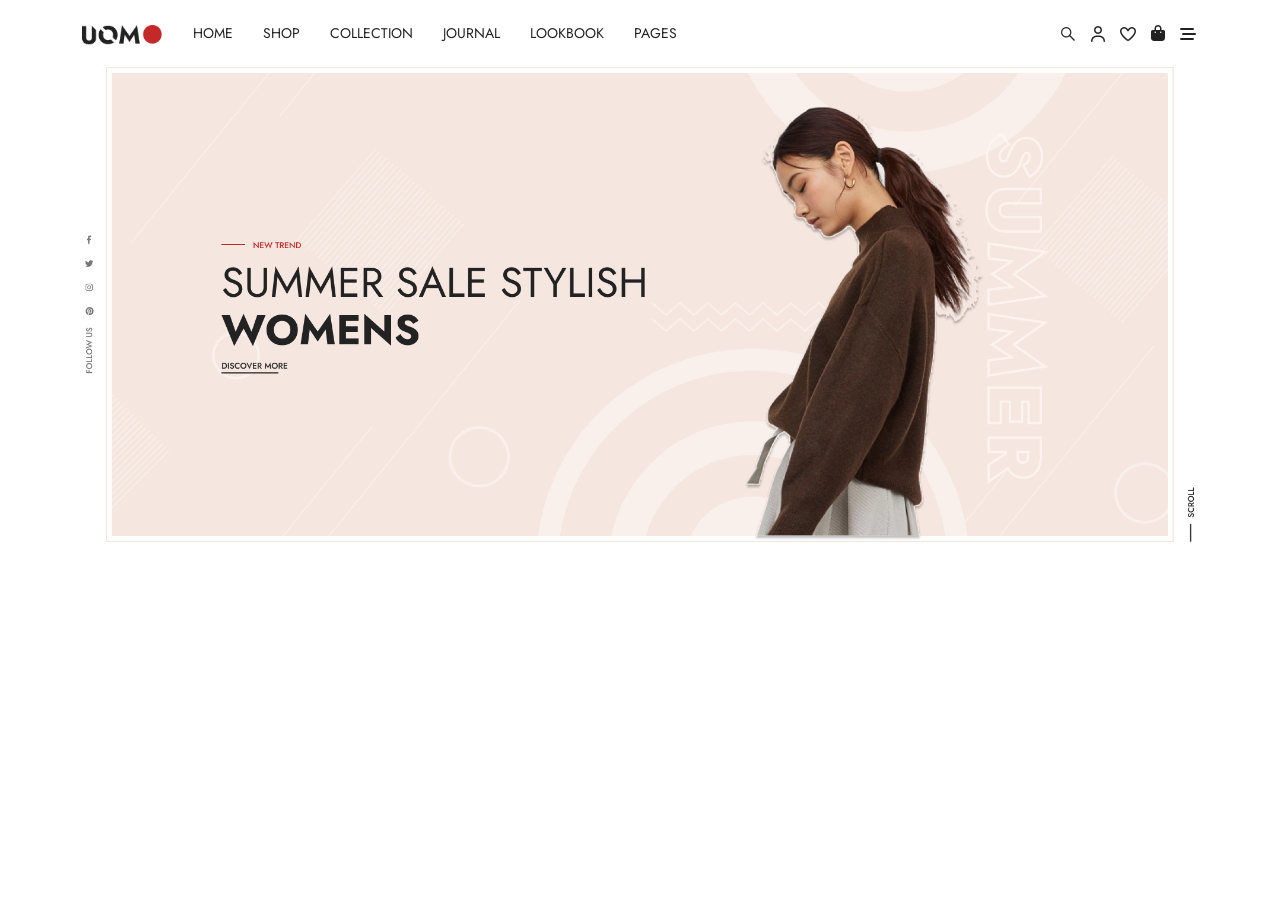
==== index.html @ 04505332 "first commit" ====
<!DOCTYPE html>
<html lang="en">

<head>
    <meta charset="UTF-8">
    <meta name="viewport" content="width=device-width, initial-scale=1.0">
    <title>Bootstarp</title>
    <!-- Google Font Start -->
    <link rel="preconnect" href="https://fonts.googleapis.com">
    <link rel="preconnect" href="https://fonts.gstatic.com" crossorigin>
    <link
        href="https://fonts.googleapis.com/css2?family=Barlow:ital,wght@0,100;0,200;0,300;0,400;0,500;0,600;0,700;0,800;0,900;1,100;1,200;1,300;1,400;1,500;1,600;1,700;1,800;1,900&family=Inter:ital,opsz,wght@0,14..32,100..900;1,14..32,100..900&family=Jost:ital,wght@0,100..900;1,100..900&family=Open+Sans:ital,wght@0,300..800;1,300..800&family=Oswald:wght@200..700&family=Roboto:ital,wght@0,100..900;1,100..900&display=swap"
        rel="stylesheet">
    <!-- Google Font End -->
    <!-- All css file start -->
    <link rel="stylesheet" href="css/bootstrap.min.css">
    <link rel="stylesheet" href="css/all.min.css">
    <link rel="stylesheet" href="./css/style.css">
    <!-- All css file end -->
</head>

<body>
    <!-- Header Section Start -->
    <nav class="navbar navbar-expand-lg">
        <div class="container">
            <a class="navbar-brand" href="#">
                <img src="images/logo.png" alt="images/logo.png">
            </a>
            <button class="navbar-toggler" type="button" data-bs-toggle="collapse"
                data-bs-target="#navbarSupportedContent" aria-controls="navbarSupportedContent" aria-expanded="false"
                aria-label="Toggle navigation">
                <span class="navbar-toggler-icon"></span>
            </button>
            <div class="collapse navbar-collapse" id="navbarSupportedContent">
                <ul class="navbar-nav me-auto mb-2 mb-lg-0">
                    <li class="nav-item">
                        <a class="nav-link" aria-current="page" href="#">HOME</a>
                    </li>
                    <li class="nav-item">
                        <a class="nav-link" href="#">SHOP</a>
                    </li>
                    <li class="nav-item">
                        <a class="nav-link" href="#">COLLECTION</a>
                    </li>
                    <li class="nav-item">
                        <a class="nav-link" href="#">JOURNAL</a>
                    </li>
                    <li class="nav-item">
                        <a class="nav-link" href="#">LOOKBOOK</a>
                    </li>
                    <li class="nav-item">
                        <a class="nav-link" href="#">PAGES</a>
                    </li>
                </ul>
            </div>
            <div class="menuIcon">
                <i class="fa-brands fa-sistrix"></i>
                <i class="fa-regular fa-user"></i>
                <i class="fa-regular fa-heart"></i>
                <i class="fa-solid fa-bag-shopping"></i>
                <i class="fa-solid fa-bars-staggered"></i>
            </div>
        </div>
    </nav>
    <!-- Header Section End -->


    <!-- Offer section Start -->
    <section id="bannerPart">
        <div class="container">
            <div class="row">
                <div class="col-lg-12">
                    <a href="#"><img src="images/SLIDER.png" alt="promotion-banner" class="img-fluid w-"></a>
                </div>
            </div>
        </div>
    </section>
    <!-- Offer section End -->





    <!-- All js file start -->
    <script src="css/bootstrap.min.css"></script>
    <script src="js/jquery-1.12.4.min.js"></script>
    <script src="js/script.js"></script>
    <!-- All js file end -->
</body>

</html>
---- css/style.css ----
/* All common css start */
* {
    margin: 0;
    padding: 0;
    outline: 0;
    box-sizing: border-box;
    font-family: "Jost", sans-serif;
}

ul,
ol {
    list-style-type: none;
}

a,
a:hover {
    display: inline-block;
    
}

h1,
h2,
h3,
h4,
h5,
h6,
p {
    margin: 0;
    padding: 0;
    line-height: 0.8;
}
/* All common css end */

/* Header Section Start */



.navbar img{
    width: 80px;
}

.navbar {
    background: #fff;
}

.nav-link{
    font-size: 14px;
    font-weight: 500px;
    text-transform: uppercase;
    color: #222222;
    position: relative;
    padding: 0 !important;
    margin: 15px;
}

.menuIcon, i{
    color: #222222;
}


.menuIcon{
    display: flex;
    column-gap: 10px;
    align-items: center;
}

.nav-link::after{
    position: absolute;
    content: "";
    width: 0;
    height: 2px;
    background-color: black;
    left: 0;
    bottom: 0;
    visibility: none;
    opacity: 0;
    transition: 0.4s;
    
}

.nav-link:hover.nav-link::after{
    visibility: visible;
    opacity: 1;
    width: 26px;
}
/* Header Section End */

/* Offer Part Start */

/* Offer Part End */
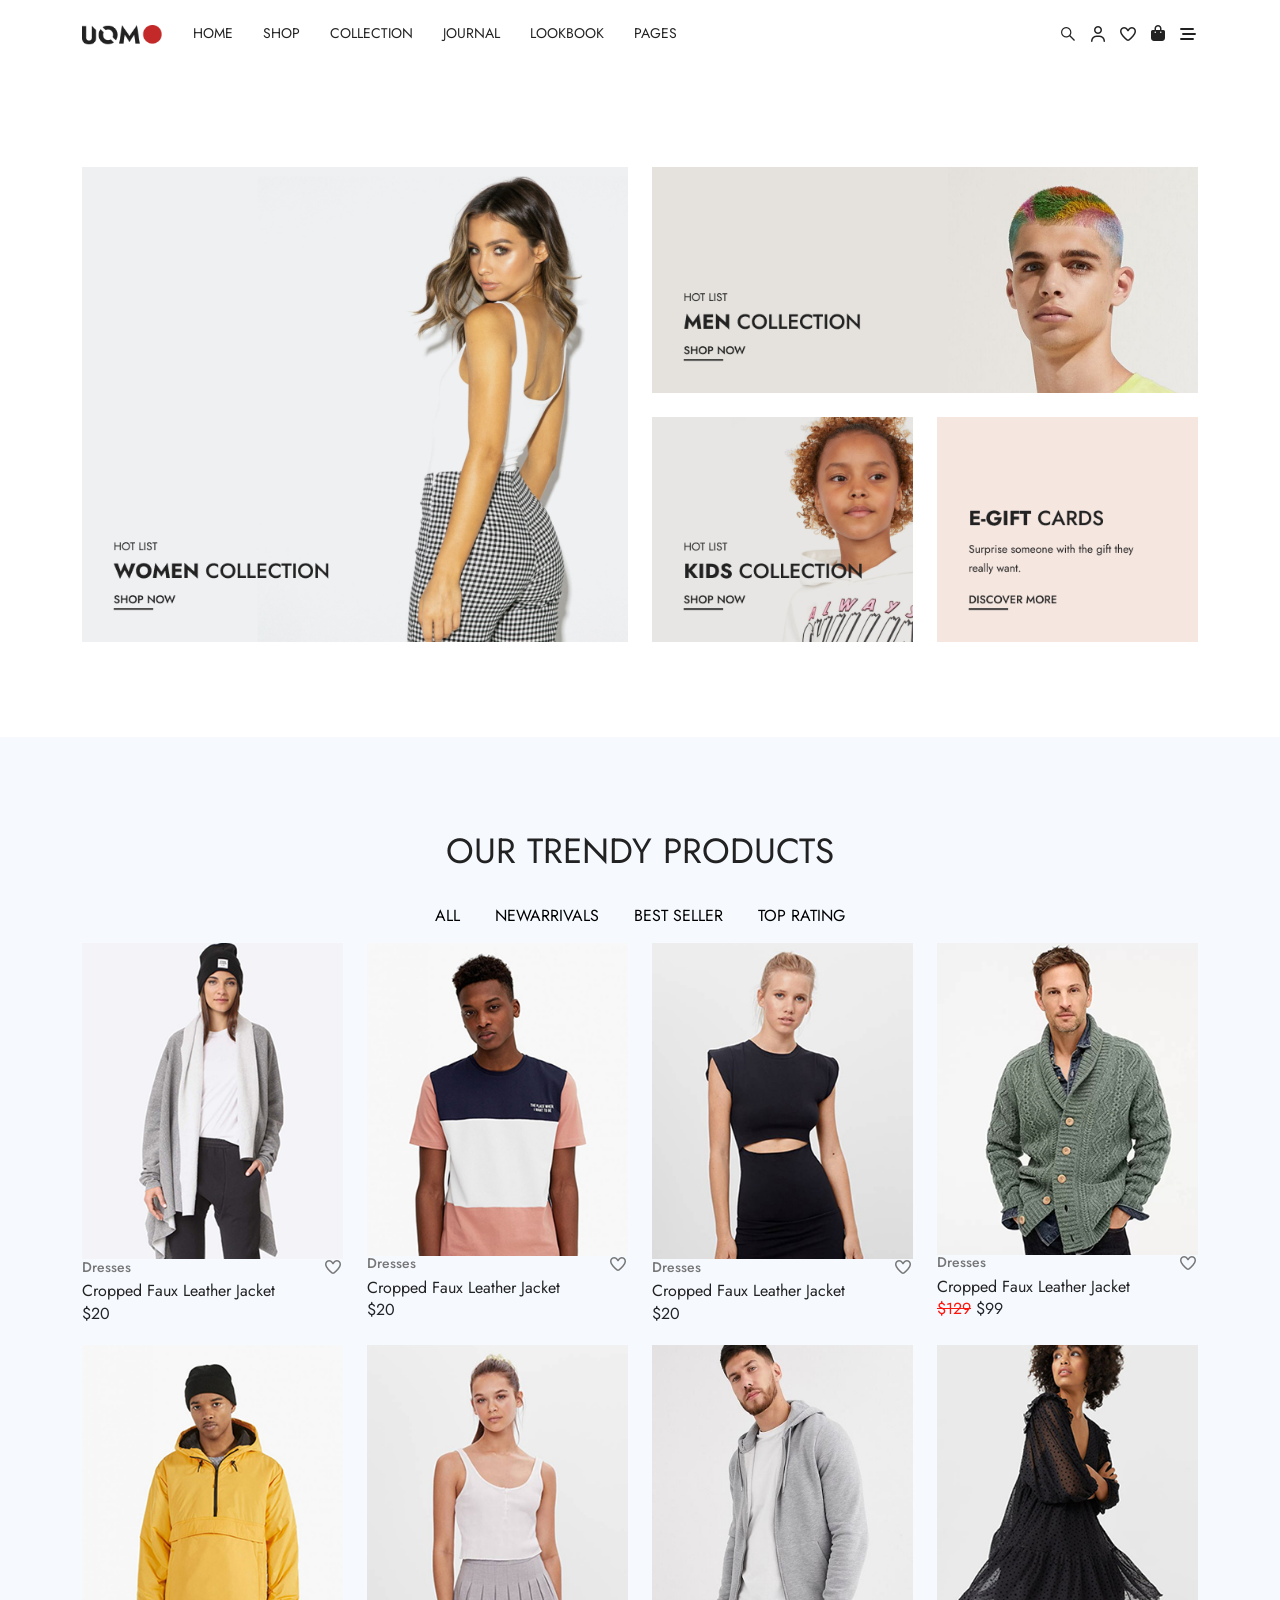
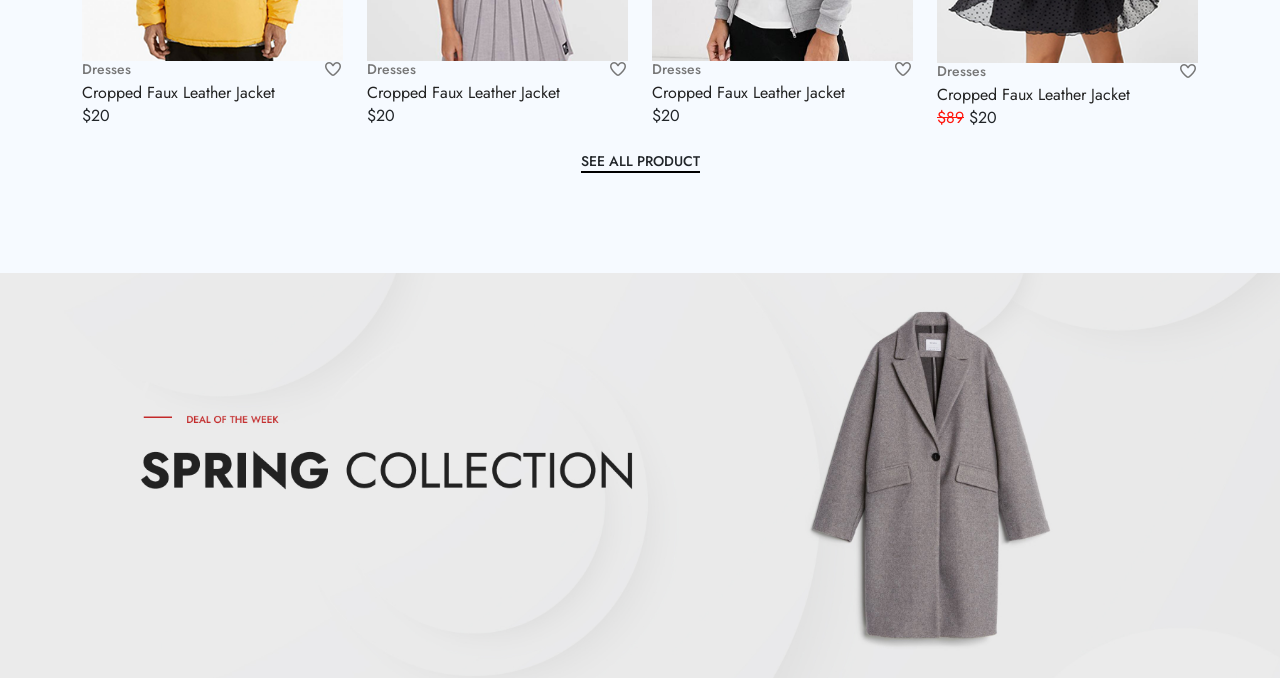
==== commit c414efdb: "new section" ====
--- a/index.html
+++ b/index.html
@@ -64,18 +64,169 @@
     </nav>
     <!-- Header Section End -->
 
-
-    <!-- Offer section Start -->
-    <section id="bannerPart">
+    <!-- Add Section Start -->
+    <section id="addSection">
         <div class="container">
             <div class="row">
-                <div class="col-lg-12">
-                    <a href="#"><img src="images/SLIDER.png" alt="promotion-banner" class="img-fluid w-"></a>
+                <div class="col-lg-6">
+                    <a href="#">
+                        <picture>
+                            <img src="images/modelOne.png" alt="modelOne.png" class="w-100 img-fluid">
+                        </picture>
+                    </a>
+                </div>
+                <div class="col-lg-6">
+                    <a href="#">
+                        <picture>
+                            <img src="images/modelTwo.png" alt="modelTwo.png" class="w-100 img-fluid">
+                        </picture>
+                    </a>
+                    <div class="row mt-4">
+                        <div class="col-lg-6">
+                            <a href="#">
+                                <picture>
+                                    <img src="images/modelThree.png" alt="modelThree.png" class="w-100 img-fluid">
+                                </picture>
+                            </a>
+                        </div>
+                        <div class="col-lg-6">
+                             <a href="#">
+                        <picture>
+                            <img src="images/modelFour.png" alt="modelTwo.png" class="w-100 img-fluid">
+                        </picture>
+                    </a>
+                        </div>
+                    </div>
                 </div>
             </div>
         </div>
+
     </section>
-    <!-- Offer section End -->
+    <!-- Add Section End -->
+     <!-- Product section start -->
+      <section id="ProductSection">
+        <div class="container">
+            <div class="row">
+                <div class="col-lg-5 m-auto text-center">
+                    <div class="textTittle">
+                        <h3>OUR TRENDY <span>PRODUCTS</span></h3>
+                    </div>
+                    <div class="textBtn mt-4">
+                        <button>ALL</button>
+                        <button>NEWARRIVALS</button>
+                        <button>BEST SELLER</button>
+                        <button>TOP RATING</button>                                                        
+                    </div>
+                </div>
+            </div>
+            <div class="row">
+                <div class="col-lg-3">
+                    <img src="images/Product/image1.png" alt="image1.png" class="w-100 img-fluid">
+                    <div class="productText">
+                   <div class="catagory">
+                    <h4>Dresses</h4>
+                    <i class="fa-regular fa-heart"></i>
+                   </div> 
+                   <h3>Cropped Faux Leather Jacket</h3>
+                   <h5>$20</h5>
+                </div>
+                </div>
+                <div class="col-lg-3">
+                    <img src="images/Product/image 2.png" alt="image2.png" class="w-100 img-fluid">
+                    <div class="productText">
+                   <div class="catagory">
+                    <h4>Dresses</h4>
+                    <i class="fa-regular fa-heart"></i>
+                   </div> 
+                   <h3>Cropped Faux Leather Jacket</h3>
+                   <h5>$20</h5>
+                </div>
+                </div>
+                <div class="col-lg-3">
+                    <img src="images/Product/image 3.png" alt="image 3.png" class="w-100 img-fluid">
+                    <div class="productText">
+                   <div class="catagory">
+                    <h4>Dresses</h4>
+                    <i class="fa-regular fa-heart"></i>
+                   </div> 
+                   <h3>Cropped Faux Leather Jacket</h3>
+                   <h5>$20</h5>
+                </div>
+                </div>
+                <div class="col-lg-3">
+                    <img src="images/Product/image 4.png" alt="image4.png" class="w-100 img-fluid">
+                    <div class="productText">
+                   <div class="catagory">
+                    <h4>Dresses</h4>
+                    <i class="fa-regular fa-heart"></i>
+                   </div> 
+                   <h3>Cropped Faux Leather Jacket</h3>
+                   <h5><del>$129</del> $99 </h5>
+                </div>
+                </div>
+                <div class="col-lg-3 mt-4">
+                    <img src="images/Product/images5.png" alt="images5.png" class="w-100 img-fluid">
+                    <div class="productText">
+                   <div class="catagory">
+                    <h4>Dresses</h4>
+                    <i class="fa-regular fa-heart"></i>
+                   </div> 
+                   <h3>Cropped Faux Leather Jacket</h3>
+                   <h5>$20</h5>
+                </div>
+                </div>
+                <div class="col-lg-3 mt-4">
+                    <img src="images/Product/image 6.png" alt="image 6.png" class="w-100 img-fluid">
+                    <div class="productText">
+                   <div class="catagory">
+                    <h4>Dresses</h4>
+                    <i class="fa-regular fa-heart"></i>
+                   </div> 
+                   <h3>Cropped Faux Leather Jacket</h3>
+                   <h5>$20</h5>
+                </div>
+                </div>
+                <div class="col-lg-3 mt-4">
+                    <img src="images/Product/images7.png" alt="images7.png" class="w-100 img-fluid">
+                    <div class="productText">
+                   <div class="catagory">
+                    <h4>Dresses</h4>
+                    <i class="fa-regular fa-heart"></i>
+                   </div> 
+                   <h3>Cropped Faux Leather Jacket</h3>
+                   <h5>$20</h5>
+                </div>
+                </div>
+                <div class="col-lg-3 mt-4">
+                    <img src="images/Product/image8.png" alt="image8.png" class="w-100 img-fluid">
+                    <div class="productText">
+                   <div class="catagory">
+                    <h4>Dresses</h4>
+                    <i class="fa-regular fa-heart"></i>
+                   </div> 
+                   <h3>Cropped Faux Leather Jacket</h3>
+                   <h5><del>$89</del> $20</h5>
+                </div>
+                </div>
+                
+            </div>
+            <div class="row mt-4">
+                <div class="col-lg-3 m-auto">
+                   <div class="seeAllP text-center">
+                    <a href="#">SEE ALL PRODUCT</a>
+                   </div> 
+                </div>
+            </div>
+        </div>
+      </section>
+     <!-- Product section end -->
+      <!-- Counterdown Section Start -->
+        <section id="counterDown">
+            
+        </section>
+      <!-- Counterdown Section End -->
+
+
 
 
 
--- a/css/style.css
+++ b/css/style.css
@@ -12,7 +12,9 @@
     list-style-type: none;
 }
 
-a,
+a{
+    text-decoration: none;
+}
 a:hover {
     display: inline-block;
     
@@ -87,4 +89,85 @@
 
 /* Offer Part Start */
 
-/* Offer Part End */+/* Offer Part End */
+
+/* Add Section Start */
+#addSection{
+    padding-top:100px;
+    padding-bottom: 95px;
+    background: #fff;
+
+}
+/* Add Section End */
+/* Product Section Satart */
+#ProductSection{
+    background-color: #f6faff;
+    padding: 100px 0;
+
+}
+.textTittle h3{
+    font-size: 35px;
+    font-weight: 400;
+    color: #222222;
+}
+.textBtn button{
+    border: none;
+    background: transparent;
+    margin: 15px;
+    transition: .4s;
+
+}
+.textBtn button:hover{
+    border-bottom: 2px solid;
+    font-weight: 700;
+}
+.catagory{
+    display: flex;
+    justify-content: space-between;
+    align-items: center;
+    font-weight: 400;
+    color: #767676;
+}
+.catagory h4{
+    font-size: 14px;
+    
+}
+.catagory i{
+    color: #767676;
+}
+.productText h3 {
+    font-size: 16px;
+    font-weight: 400;
+    color: #222222;
+    padding: 10px 0;
+}
+.productText h5{
+    font-size: 16px;
+    font-weight: 400;
+    color: #212529;
+}
+.seeAllP a{
+    font-size: 14px;
+    font-weight: 500;
+    color: #212529;
+    border-bottom: 2px solid black;
+    text-transform: uppercase;
+}
+
+.productText del{
+    font-size: 16px;
+    font-weight: 400;
+    color: #ff150c;
+}
+
+/* Product Section End */
+/*  Section counterDown Start*/
+#counterDown{
+    padding-top: 360px;
+    padding-bottom: 45px;
+    background: url(../images/counterDown\ img.jpg);
+    background-repeat: no-repeat;
+    background-size: cover;
+    background-position: center;
+}
+/* Product Section End */
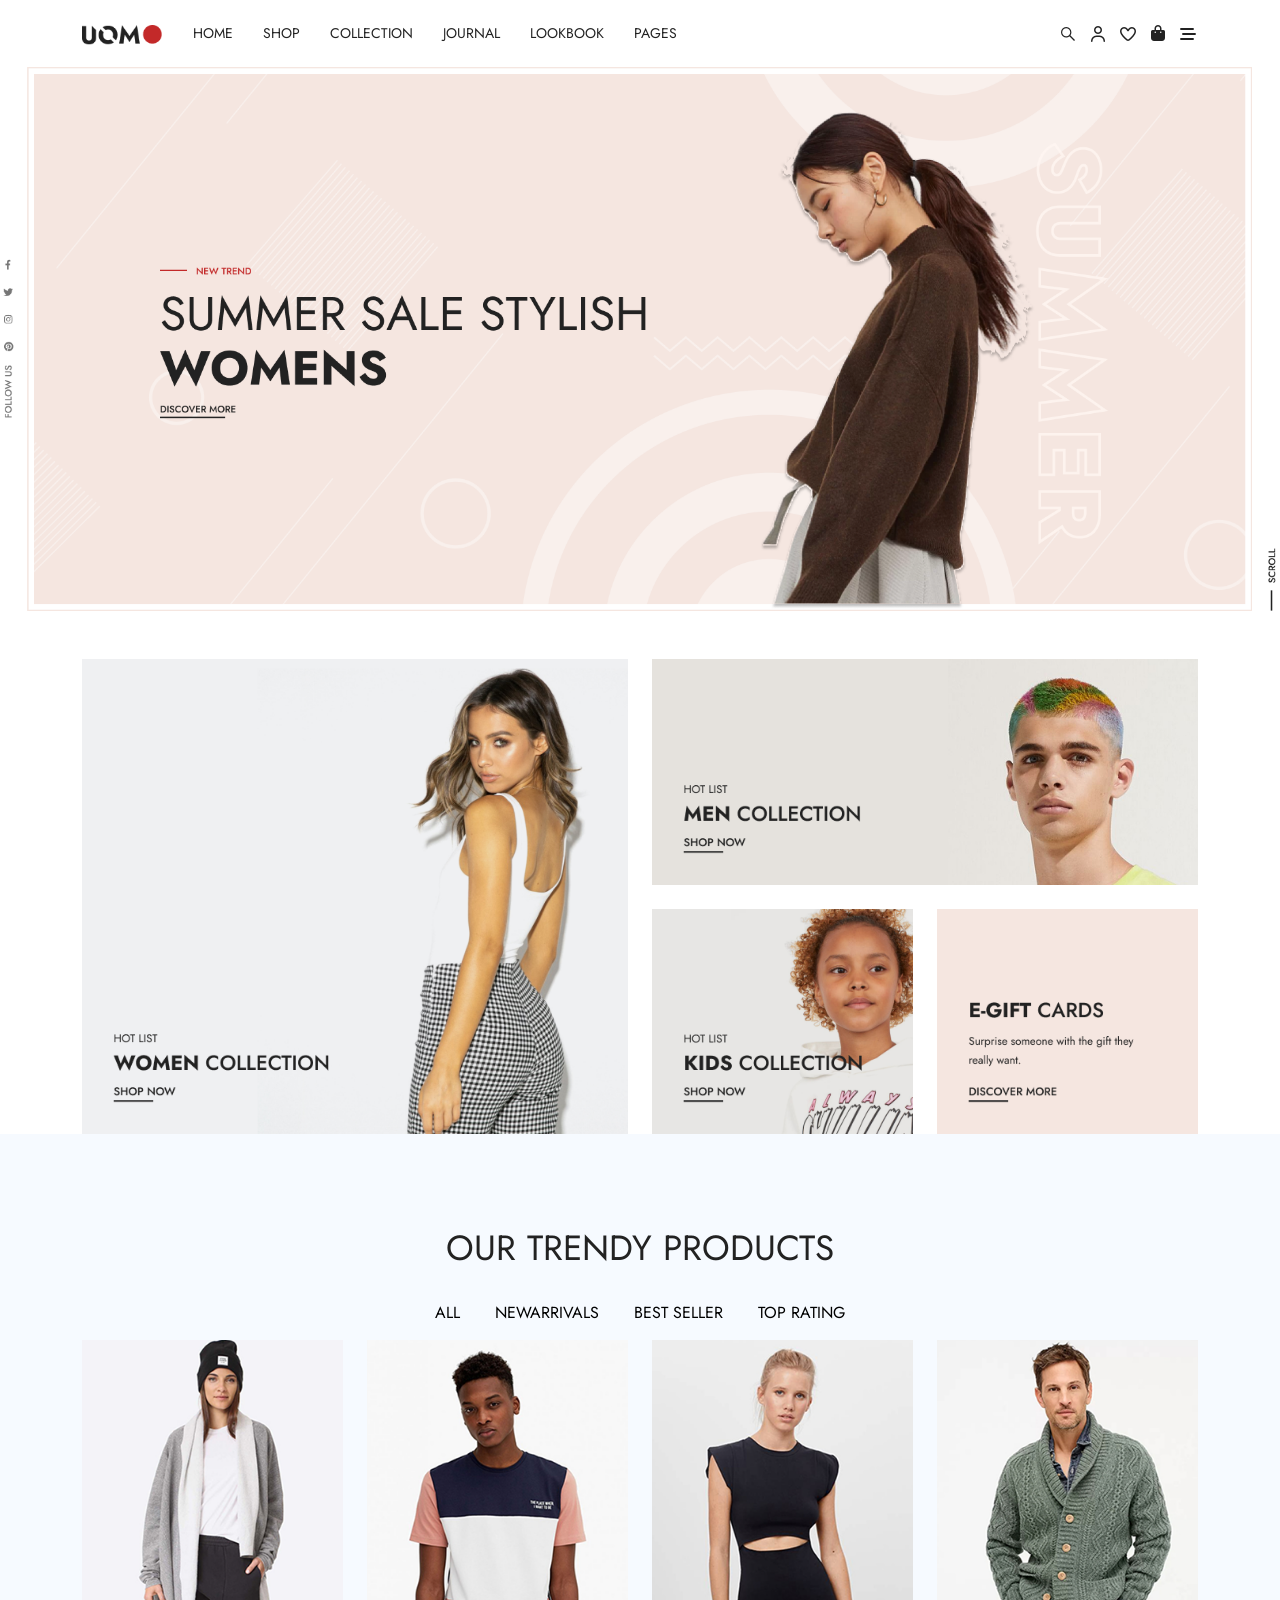
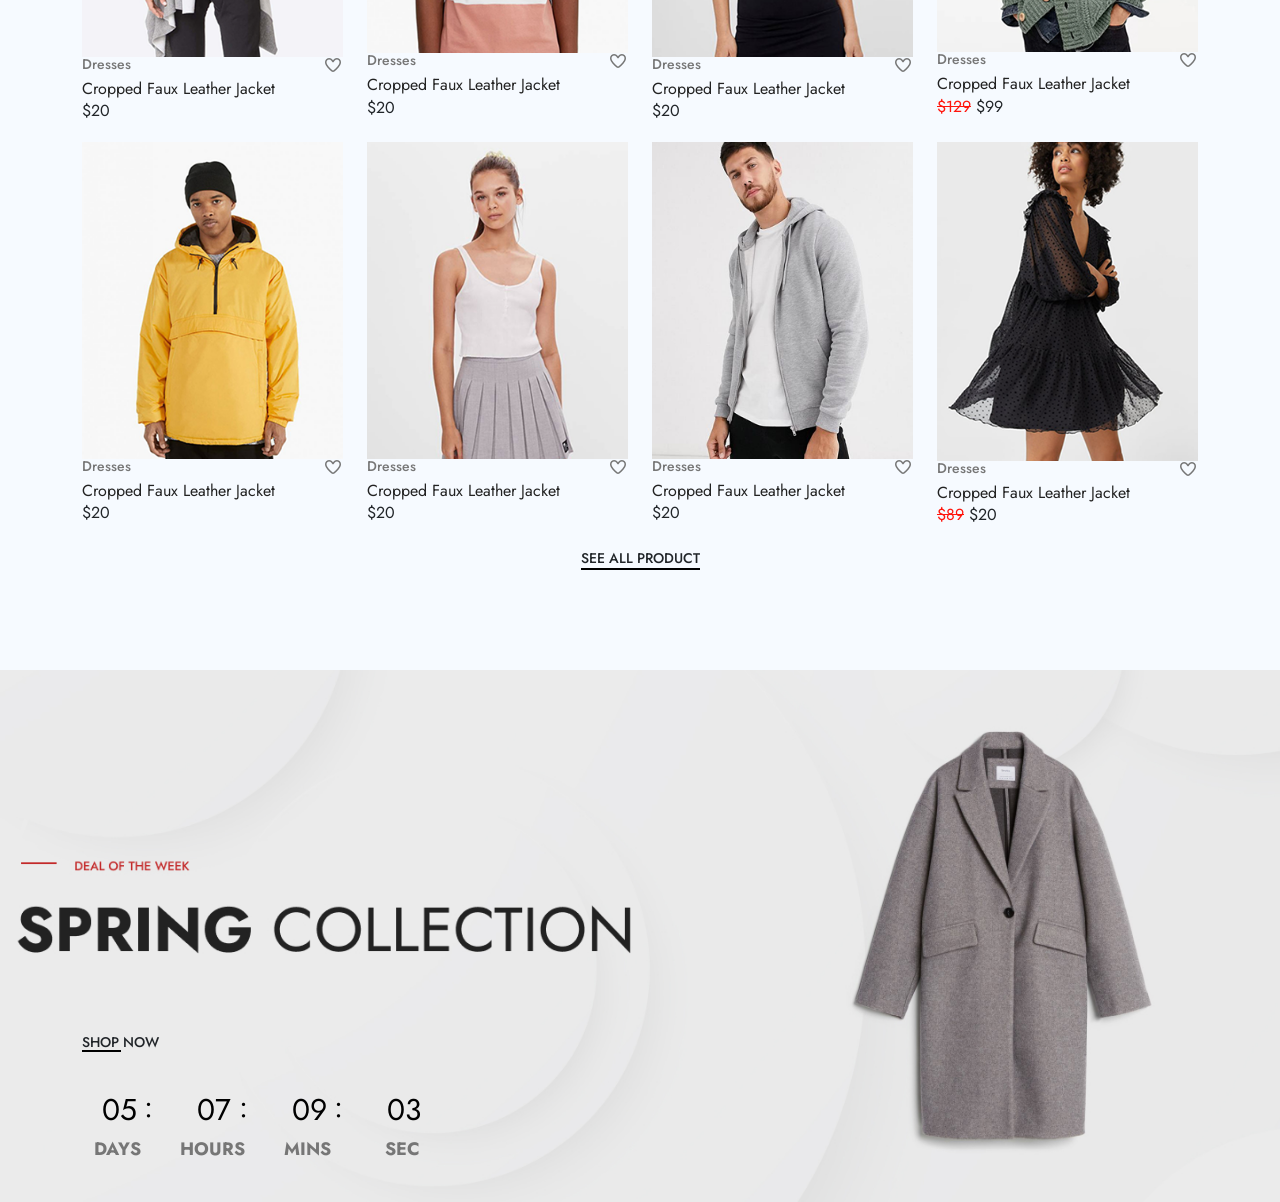
==== commit 6e678da5: "add counter down" ====
--- a/index.html
+++ b/index.html
@@ -63,11 +63,26 @@
         </div>
     </nav>
     <!-- Header Section End -->
+    <!-- Banner Section Start -->
+    <section id="bannerSection">
+        <div class="">
+            <div class="row">
+                <div class="col-lg-12">
+                    <a href="#">
+                        <picture>
+                            <img src="images/banner01.png" alt="images/banner01.png" class="img-fluid w-100">
+                        </picture>
+                    </a>
+                </div>
+            </div>
+        </div>
+    </section>
+    <!-- Banner Section End -->
 
     <!-- Add Section Start -->
     <section id="addSection">
         <div class="container">
-            <div class="row">
+            <div class="row mt-5">
                 <div class="col-lg-6">
                     <a href="#">
                         <picture>
@@ -90,11 +105,11 @@
                             </a>
                         </div>
                         <div class="col-lg-6">
-                             <a href="#">
-                        <picture>
-                            <img src="images/modelFour.png" alt="modelTwo.png" class="w-100 img-fluid">
-                        </picture>
-                    </a>
+                            <a href="#">
+                                <picture>
+                                    <img src="images/modelFour.png" alt="modelTwo.png" class="w-100 img-fluid">
+                                </picture>
+                            </a>
                         </div>
                     </div>
                 </div>
@@ -103,8 +118,8 @@
 
     </section>
     <!-- Add Section End -->
-     <!-- Product section start -->
-      <section id="ProductSection">
+    <!-- Product section start -->
+    <section id="ProductSection">
         <div class="container">
             <div class="row">
                 <div class="col-lg-5 m-auto text-center">
@@ -115,7 +130,7 @@
                         <button>ALL</button>
                         <button>NEWARRIVALS</button>
                         <button>BEST SELLER</button>
-                        <button>TOP RATING</button>                                                        
+                        <button>TOP RATING</button>
                     </div>
                 </div>
             </div>
@@ -123,108 +138,143 @@
                 <div class="col-lg-3">
                     <img src="images/Product/image1.png" alt="image1.png" class="w-100 img-fluid">
                     <div class="productText">
-                   <div class="catagory">
-                    <h4>Dresses</h4>
-                    <i class="fa-regular fa-heart"></i>
-                   </div> 
-                   <h3>Cropped Faux Leather Jacket</h3>
-                   <h5>$20</h5>
-                </div>
+                        <div class="catagory">
+                            <h4>Dresses</h4>
+                            <i class="fa-regular fa-heart"></i>
+                        </div>
+                        <h3>Cropped Faux Leather Jacket</h3>
+                        <h5>$20</h5>
+                    </div>
                 </div>
                 <div class="col-lg-3">
                     <img src="images/Product/image 2.png" alt="image2.png" class="w-100 img-fluid">
                     <div class="productText">
-                   <div class="catagory">
-                    <h4>Dresses</h4>
-                    <i class="fa-regular fa-heart"></i>
-                   </div> 
-                   <h3>Cropped Faux Leather Jacket</h3>
-                   <h5>$20</h5>
-                </div>
+                        <div class="catagory">
+                            <h4>Dresses</h4>
+                            <i class="fa-regular fa-heart"></i>
+                        </div>
+                        <h3>Cropped Faux Leather Jacket</h3>
+                        <h5>$20</h5>
+                    </div>
                 </div>
                 <div class="col-lg-3">
                     <img src="images/Product/image 3.png" alt="image 3.png" class="w-100 img-fluid">
                     <div class="productText">
-                   <div class="catagory">
-                    <h4>Dresses</h4>
-                    <i class="fa-regular fa-heart"></i>
-                   </div> 
-                   <h3>Cropped Faux Leather Jacket</h3>
-                   <h5>$20</h5>
-                </div>
+                        <div class="catagory">
+                            <h4>Dresses</h4>
+                            <i class="fa-regular fa-heart"></i>
+                        </div>
+                        <h3>Cropped Faux Leather Jacket</h3>
+                        <h5>$20</h5>
+                    </div>
                 </div>
                 <div class="col-lg-3">
                     <img src="images/Product/image 4.png" alt="image4.png" class="w-100 img-fluid">
                     <div class="productText">
-                   <div class="catagory">
-                    <h4>Dresses</h4>
-                    <i class="fa-regular fa-heart"></i>
-                   </div> 
-                   <h3>Cropped Faux Leather Jacket</h3>
-                   <h5><del>$129</del> $99 </h5>
-                </div>
+                        <div class="catagory">
+                            <h4>Dresses</h4>
+                            <i class="fa-regular fa-heart"></i>
+                        </div>
+                        <h3>Cropped Faux Leather Jacket</h3>
+                        <h5><del>$129</del> $99 </h5>
+                    </div>
                 </div>
                 <div class="col-lg-3 mt-4">
                     <img src="images/Product/images5.png" alt="images5.png" class="w-100 img-fluid">
                     <div class="productText">
-                   <div class="catagory">
-                    <h4>Dresses</h4>
-                    <i class="fa-regular fa-heart"></i>
-                   </div> 
-                   <h3>Cropped Faux Leather Jacket</h3>
-                   <h5>$20</h5>
-                </div>
+                        <div class="catagory">
+                            <h4>Dresses</h4>
+                            <i class="fa-regular fa-heart"></i>
+                        </div>
+                        <h3>Cropped Faux Leather Jacket</h3>
+                        <h5>$20</h5>
+                    </div>
                 </div>
                 <div class="col-lg-3 mt-4">
                     <img src="images/Product/image 6.png" alt="image 6.png" class="w-100 img-fluid">
                     <div class="productText">
-                   <div class="catagory">
-                    <h4>Dresses</h4>
-                    <i class="fa-regular fa-heart"></i>
-                   </div> 
-                   <h3>Cropped Faux Leather Jacket</h3>
-                   <h5>$20</h5>
-                </div>
+                        <div class="catagory">
+                            <h4>Dresses</h4>
+                            <i class="fa-regular fa-heart"></i>
+                        </div>
+                        <h3>Cropped Faux Leather Jacket</h3>
+                        <h5>$20</h5>
+                    </div>
                 </div>
                 <div class="col-lg-3 mt-4">
                     <img src="images/Product/images7.png" alt="images7.png" class="w-100 img-fluid">
                     <div class="productText">
-                   <div class="catagory">
-                    <h4>Dresses</h4>
-                    <i class="fa-regular fa-heart"></i>
-                   </div> 
-                   <h3>Cropped Faux Leather Jacket</h3>
-                   <h5>$20</h5>
-                </div>
+                        <div class="catagory">
+                            <h4>Dresses</h4>
+                            <i class="fa-regular fa-heart"></i>
+                        </div>
+                        <h3>Cropped Faux Leather Jacket</h3>
+                        <h5>$20</h5>
+                    </div>
                 </div>
                 <div class="col-lg-3 mt-4">
                     <img src="images/Product/image8.png" alt="image8.png" class="w-100 img-fluid">
                     <div class="productText">
-                   <div class="catagory">
-                    <h4>Dresses</h4>
-                    <i class="fa-regular fa-heart"></i>
-                   </div> 
-                   <h3>Cropped Faux Leather Jacket</h3>
-                   <h5><del>$89</del> $20</h5>
-                </div>
-                </div>
-                
+                        <div class="catagory">
+                            <h4>Dresses</h4>
+                            <i class="fa-regular fa-heart"></i>
+                        </div>
+                        <h3>Cropped Faux Leather Jacket</h3>
+                        <h5><del>$89</del> $20</h5>
+                    </div>
+                </div>
+
             </div>
             <div class="row mt-4">
                 <div class="col-lg-3 m-auto">
-                   <div class="seeAllP text-center">
-                    <a href="#">SEE ALL PRODUCT</a>
-                   </div> 
-                </div>
-            </div>
-        </div>
-      </section>
-     <!-- Product section end -->
-      <!-- Counterdown Section Start -->
-        <section id="counterDown">
-            
-        </section>
-      <!-- Counterdown Section End -->
+                    <div class="seeAllP text-center">
+                        <a href="#">SEE ALL PRODUCT</a>
+                    </div>
+                </div>
+            </div>
+        </div>
+    </section>
+    <!-- Product section end -->
+    <!-- Counterdown Section Start -->
+    <section id="counterDown">
+        <div class="container">
+            <div class="row">
+                <div class="col-lg-4">
+                    <div class="shopBtn">
+                        <a href="#">Shop Now</a>
+                    </div>
+                    <div class="row mt-4 text-center">
+                        <div class="col-lg-3">
+                            <div class="countDown">
+                                <h3>05<span>:</span></h3>
+                                <h4>DAYS</h4>
+                            </div>
+                        </div>
+                        <div class="col-lg-3">
+                            <div class="countDown">
+                                <h3>07<span class="fota">:</span></h3>
+                                <h4>HOURS</h4>
+                            </div>
+                        </div>
+                        <div class="col-lg-3">
+                            <div class="countDown">
+                                <h3>09<span>:</span></h3>
+                                <h4>MINS</h4>
+                            </div>
+                        </div>
+                        <div class="col-lg-3">
+                            <div class="countDown">
+                                <h3>03</h3>
+                                <h4>SEC</h4>
+                            </div>
+                        </div>
+                    </div>
+                </div>
+            </div>
+        </div>
+
+    </section>
+    <!-- Counterdown Section End -->
 
 
 
--- a/css/style.css
+++ b/css/style.css
@@ -87,9 +87,14 @@
 }
 /* Header Section End */
 
-/* Offer Part Start */
-
-/* Offer Part End */
+/* Banner Part Start */
+#bannerSection{
+    
+}
+/* Banner Part End */
+
+
+Banner Part End */
 
 /* Add Section Start */
 #addSection{
@@ -161,7 +166,7 @@
 }
 
 /* Product Section End */
-/*  Section counterDown Start*/
+/*CounterDown Section Start*/
 #counterDown{
     padding-top: 360px;
     padding-bottom: 45px;
@@ -170,4 +175,45 @@
     background-size: cover;
     background-position: center;
 }
-/* Product Section End */+.shopBtn a{
+    font-size: 14px;
+    font-weight: 500;
+    color: #212529;
+    text-transform: uppercase;
+    position: relative;
+}
+.shopBtn a::after{
+    position: absolute;
+    content: "";
+    width: 50%;
+    height: 2px;
+    background-color: black;
+    left: 0;
+    bottom: 0;
+    
+    
+}
+.countDown h3{
+    font-size: 30px;
+    font-weight: 400;
+    color: #000;
+    padding: 20px;
+    position: relative;
+}
+.countDown h4{
+    font-size: 18px;
+    font-weight: 700;
+    color: #767676;
+}
+
+.countDown span {
+    position: absolute;
+    contain: "";
+    right: 0;
+    top: 17px;
+}
+.fota{
+    font-size: 30px;
+}
+
+/*CounterDown Section End*/
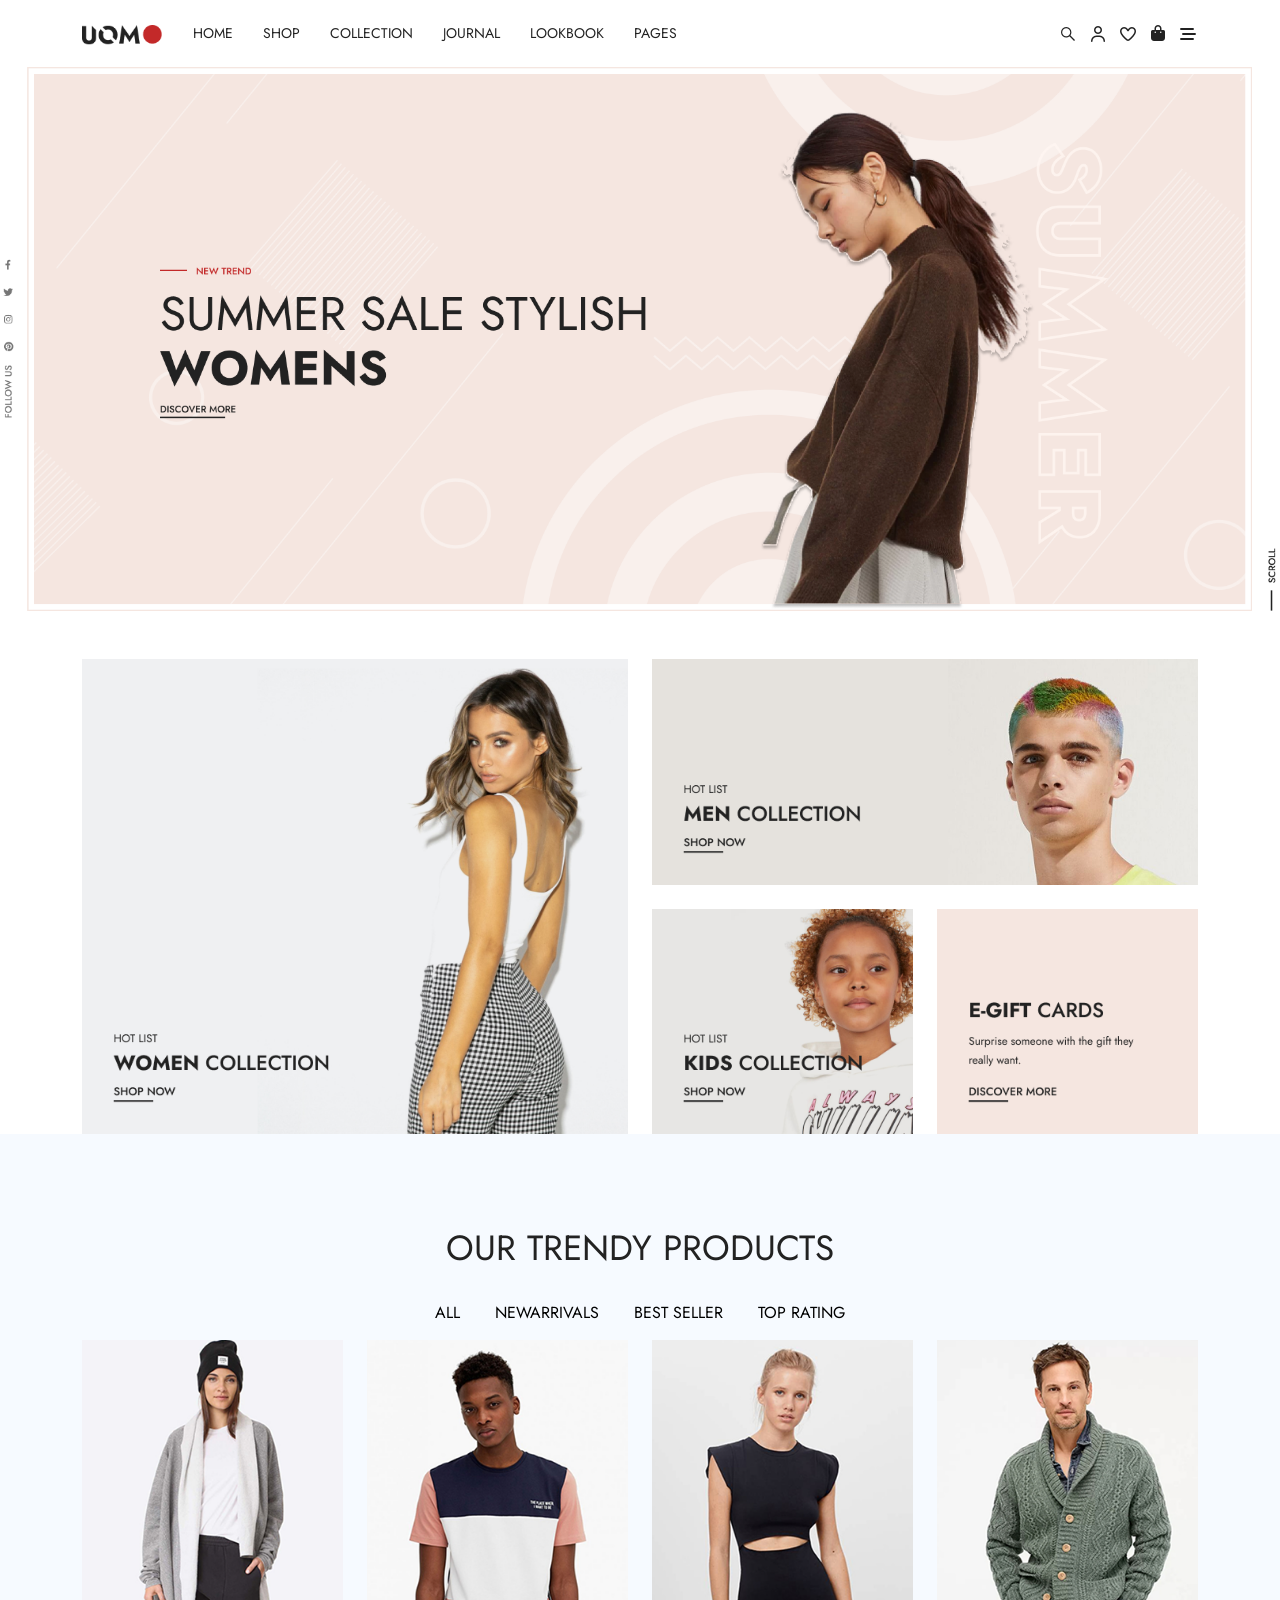
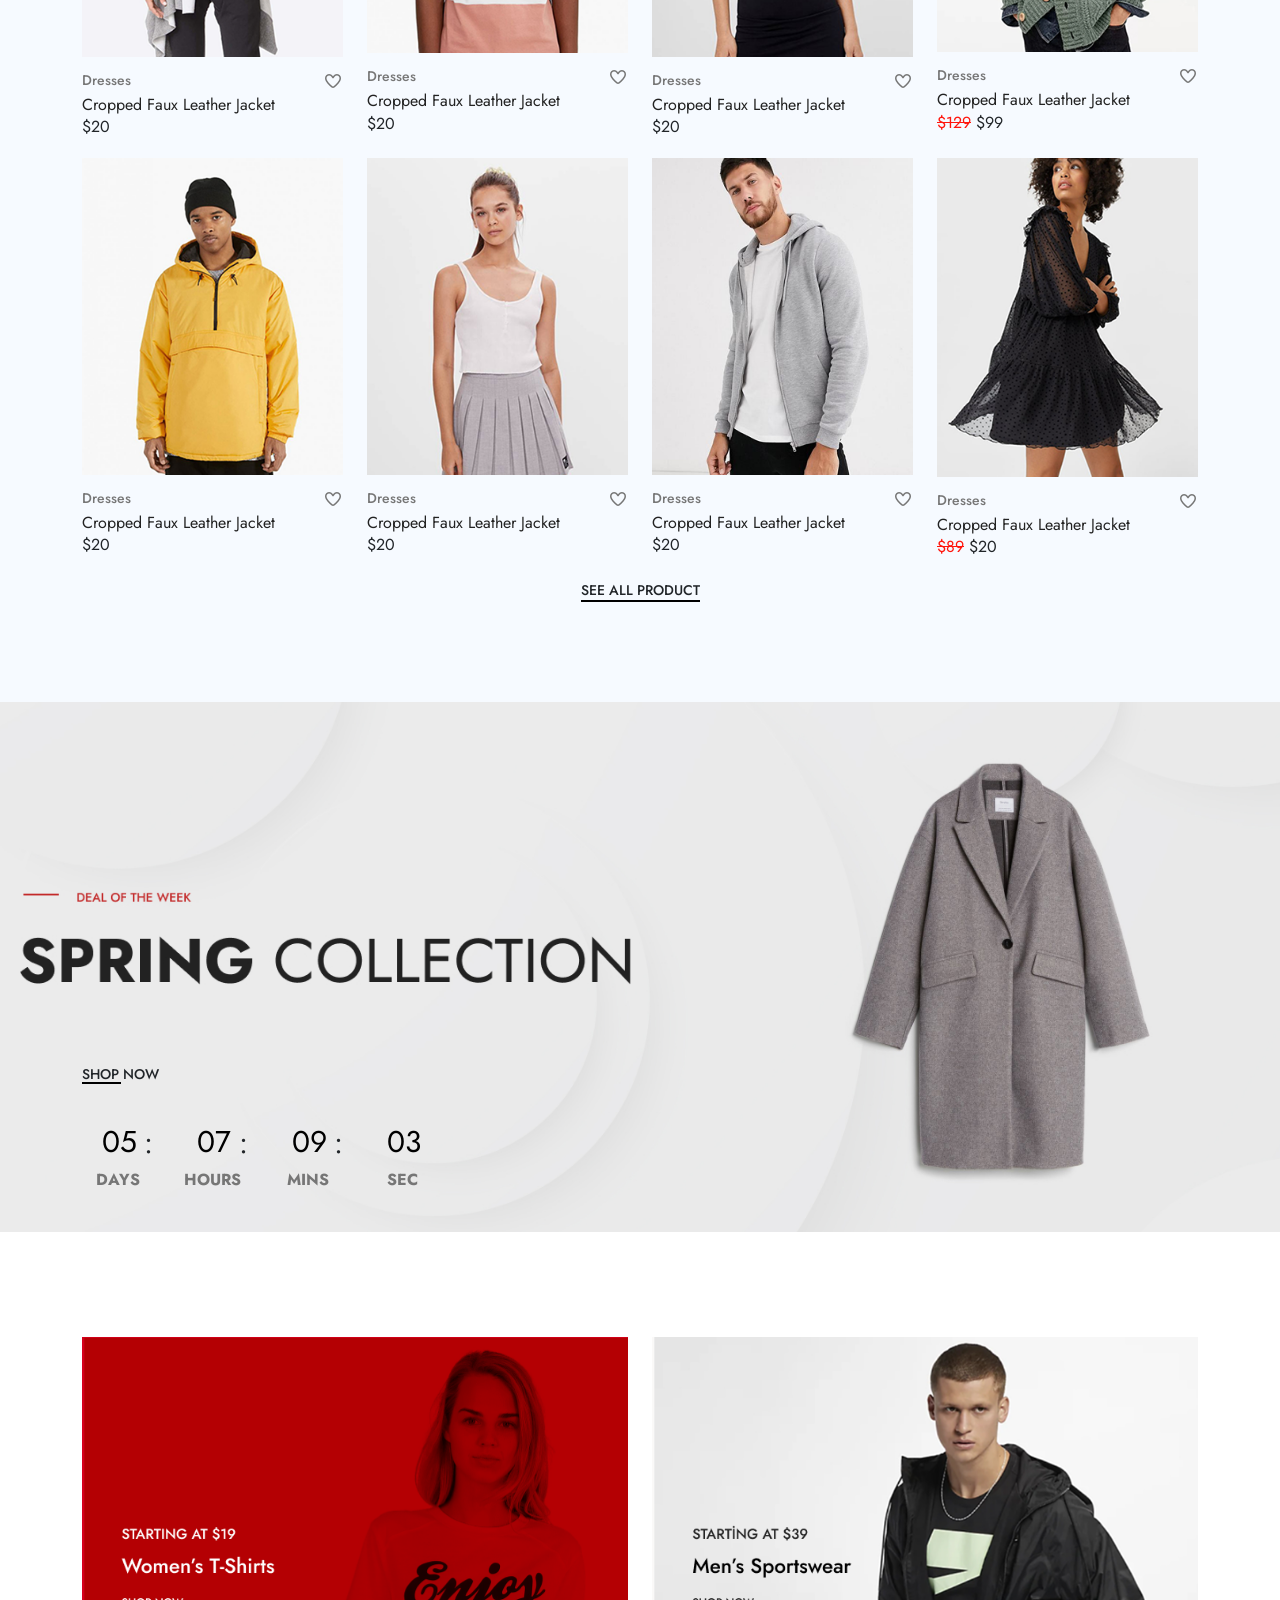
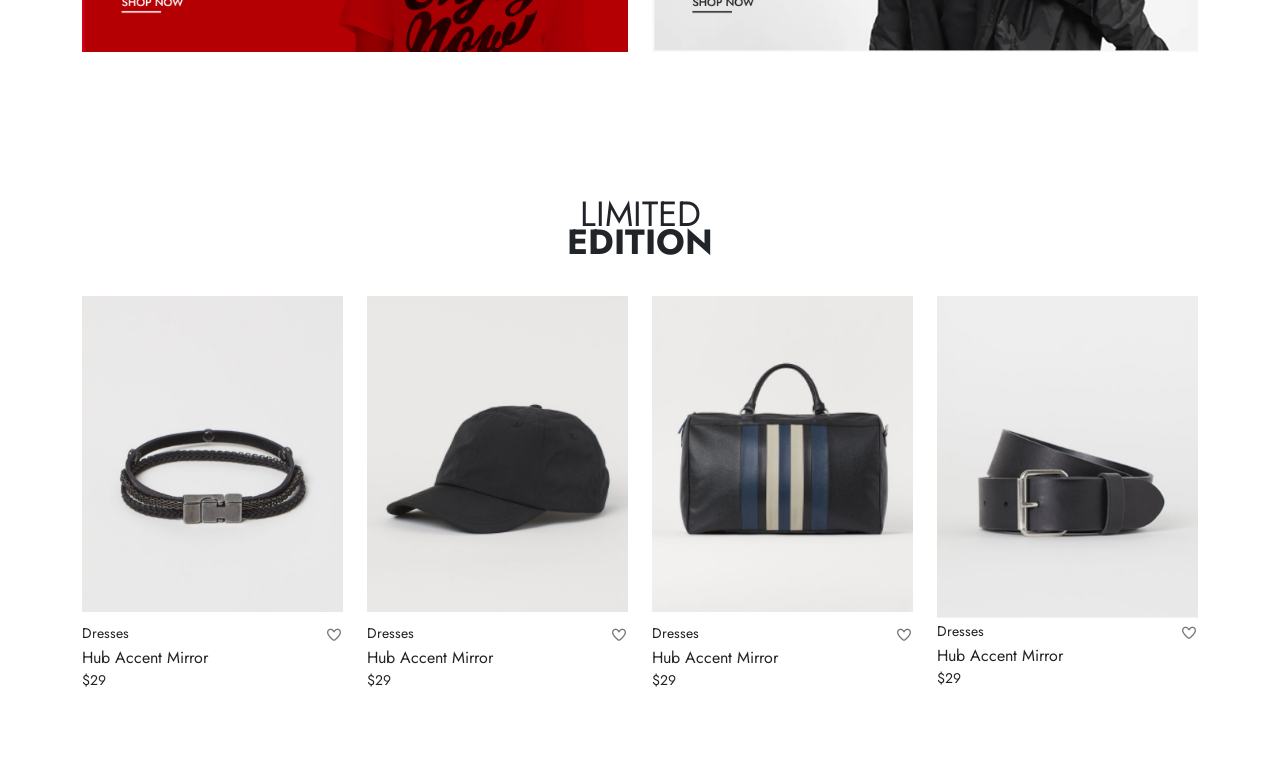
==== commit 428265f4: "Add new section" ====
--- a/index.html
+++ b/index.html
@@ -137,7 +137,7 @@
             <div class="row">
                 <div class="col-lg-3">
                     <img src="images/Product/image1.png" alt="image1.png" class="w-100 img-fluid">
-                    <div class="productText">
+                    <div class="productText mt-3">
                         <div class="catagory">
                             <h4>Dresses</h4>
                             <i class="fa-regular fa-heart"></i>
@@ -148,7 +148,7 @@
                 </div>
                 <div class="col-lg-3">
                     <img src="images/Product/image 2.png" alt="image2.png" class="w-100 img-fluid">
-                    <div class="productText">
+                    <div class="productText mt-3">
                         <div class="catagory">
                             <h4>Dresses</h4>
                             <i class="fa-regular fa-heart"></i>
@@ -159,7 +159,7 @@
                 </div>
                 <div class="col-lg-3">
                     <img src="images/Product/image 3.png" alt="image 3.png" class="w-100 img-fluid">
-                    <div class="productText">
+                    <div class="productText mt-3">
                         <div class="catagory">
                             <h4>Dresses</h4>
                             <i class="fa-regular fa-heart"></i>
@@ -170,7 +170,7 @@
                 </div>
                 <div class="col-lg-3">
                     <img src="images/Product/image 4.png" alt="image4.png" class="w-100 img-fluid">
-                    <div class="productText">
+                    <div class="productText mt-3">
                         <div class="catagory">
                             <h4>Dresses</h4>
                             <i class="fa-regular fa-heart"></i>
@@ -181,7 +181,7 @@
                 </div>
                 <div class="col-lg-3 mt-4">
                     <img src="images/Product/images5.png" alt="images5.png" class="w-100 img-fluid">
-                    <div class="productText">
+                    <div class="productText mt-3">
                         <div class="catagory">
                             <h4>Dresses</h4>
                             <i class="fa-regular fa-heart"></i>
@@ -192,7 +192,7 @@
                 </div>
                 <div class="col-lg-3 mt-4">
                     <img src="images/Product/image 6.png" alt="image 6.png" class="w-100 img-fluid">
-                    <div class="productText">
+                    <div class="productText mt-3">
                         <div class="catagory">
                             <h4>Dresses</h4>
                             <i class="fa-regular fa-heart"></i>
@@ -203,7 +203,7 @@
                 </div>
                 <div class="col-lg-3 mt-4">
                     <img src="images/Product/images7.png" alt="images7.png" class="w-100 img-fluid">
-                    <div class="productText">
+                    <div class="productText mt-3">
                         <div class="catagory">
                             <h4>Dresses</h4>
                             <i class="fa-regular fa-heart"></i>
@@ -214,7 +214,7 @@
                 </div>
                 <div class="col-lg-3 mt-4">
                     <img src="images/Product/image8.png" alt="image8.png" class="w-100 img-fluid">
-                    <div class="productText">
+                    <div class="productText mt-3">
                         <div class="catagory">
                             <h4>Dresses</h4>
                             <i class="fa-regular fa-heart"></i>
@@ -246,20 +246,23 @@
                     <div class="row mt-4 text-center">
                         <div class="col-lg-3">
                             <div class="countDown">
-                                <h3>05<span>:</span></h3>
+                                <h3>05</h3>
                                 <h4>DAYS</h4>
+                                <span class="fota">:</span>
                             </div>
                         </div>
                         <div class="col-lg-3">
                             <div class="countDown">
-                                <h3>07<span class="fota">:</span></h3>
+                                <h3>07</h3>
                                 <h4>HOURS</h4>
+                                <span class="fota">:</span>
                             </div>
                         </div>
                         <div class="col-lg-3">
                             <div class="countDown">
-                                <h3>09<span>:</span></h3>
+                                <h3>09</h3>
                                 <h4>MINS</h4>
+                                <span class="fota">:</span>
                             </div>
                         </div>
                         <div class="col-lg-3">
@@ -275,6 +278,84 @@
 
     </section>
     <!-- Counterdown Section End -->
+
+    <!-- Limited Product Parat Start -->
+    <section id="limitedProduct">
+        <div class="container">
+            <div class="row">
+                <div class="col-lg-6">
+                    <a href="#">
+                        <picture>
+                            <img src="images/Female banner.png" alt="images/Female banner.png" class="w-100 img-fluid">
+                        </picture>
+                    </a>
+                </div>
+                <div class="col-lg-6">
+
+                    <a href="#">
+                        <picture>
+                            <img src="images/Male banner.png" alt="Male banner.png" class="w-100 img-fluid">
+                        </picture>
+                    </a>
+                </div>
+            </div>
+            <div class="row mt-5">
+                <div class="col-lg-3 text-center m-auto">
+                    <div class="eiditionTittle">
+                        <h3>LIMITED <b>EDITION</b></h3>
+                    </div>
+                </div>
+            </div>
+            <div class="row">
+                <div class="col-lg-3">
+                    <div class="editionCard">
+                        <img src="images/Product/barcelite.png" alt="barcelite.png" class="w-100 img-fluid">
+                        <div class="editionContent mt-3">
+                            <h4>Dresses</h4>
+                            <i class="fa-regular fa-heart"></i>
+                        </div>
+                        <h3>Hub Accent Mirror</h3>
+                        <h4>$29</h4>
+                    </div>
+                </div>
+                <div class="col-lg-3">
+                    <div class="editionCard">
+                        <img src="images/Product/cap.png" alt="cap.png" class="w-100 img-fluid">
+                        <div class="editionContent mt-3">
+                            <h4>Dresses</h4>
+                            <i class="fa-regular fa-heart"></i>
+                        </div>
+                        <h3>Hub Accent Mirror</h3>
+                        <h4>$29</h4>
+                    </div>
+                </div>
+                <div class="col-lg-3">
+                    <div class="editionCard">
+                        <img src="images/Product/bag.png" alt="bag.png" class="w-100 img-fluid">
+                        <div class="editionContent mt-3">
+                            <h4>Dresses</h4>
+                            <i class="fa-regular fa-heart"></i>
+                        </div>
+                        <h3>Hub Accent Mirror</h3>
+                        <h4>$29</h4>
+                    </div>
+                </div>
+                <div class="col-lg-3">
+                    <div class="editionCard">
+                        <img src="images/Product/bell.png" alt="bell.png" class="w-100 img-fluid">
+                        <div class="editionContent mt-2">
+                            <h4>Dresses</h4>
+                            <i class="fa-regular fa-heart"></i>
+                        </div>
+                        <h3>Hub Accent Mirror</h3>
+                        <h4>$29</h4>
+                    </div>
+                </div>
+            </div>
+        </div>
+        </div>
+    </section>
+    <!-- Limited Product Parat ENd -->
 
 
 
--- a/css/style.css
+++ b/css/style.css
@@ -201,19 +201,56 @@
     position: relative;
 }
 .countDown h4{
-    font-size: 18px;
+    font-size: 16px;
     font-weight: 700;
     color: #767676;
 }
 
-.countDown span {
+.countDown {
+    position: relative;
+    
+}
+.fota {
+    font-size: 30px;
     position: absolute;
     contain: "";
     right: 0;
-    top: 17px;
-}
-.fota{
-    font-size: 30px;
+    top: 10px;
 }
 
 /*CounterDown Section End*/
+/* Limited Product Part Start */
+
+#limitedProduct{
+    margin-top: 105px;
+    margin-bottom: 95px;
+}
+.eiditionTittle h3{
+    font-size: 35px;
+    font-weight: 400;
+    color: #212529;
+    margin-bottom: 40px;
+    margin-top: 100px;
+}
+.editionContent{
+    display: flex;
+    justify-content: space-between;
+}
+
+.editionCard h3{
+    font-size: 16px;
+    font-weight: 400;
+    color: #222;
+    padding: 10px 0
+}
+.editionCard h4{
+    font-size: 14px;
+    font-weight: 400;
+    color: #222;
+}
+.editionCard i{
+    font-size: 14px;
+    font-weight: 400;
+    color: #767676;
+}
+/* Limited Product Part End */
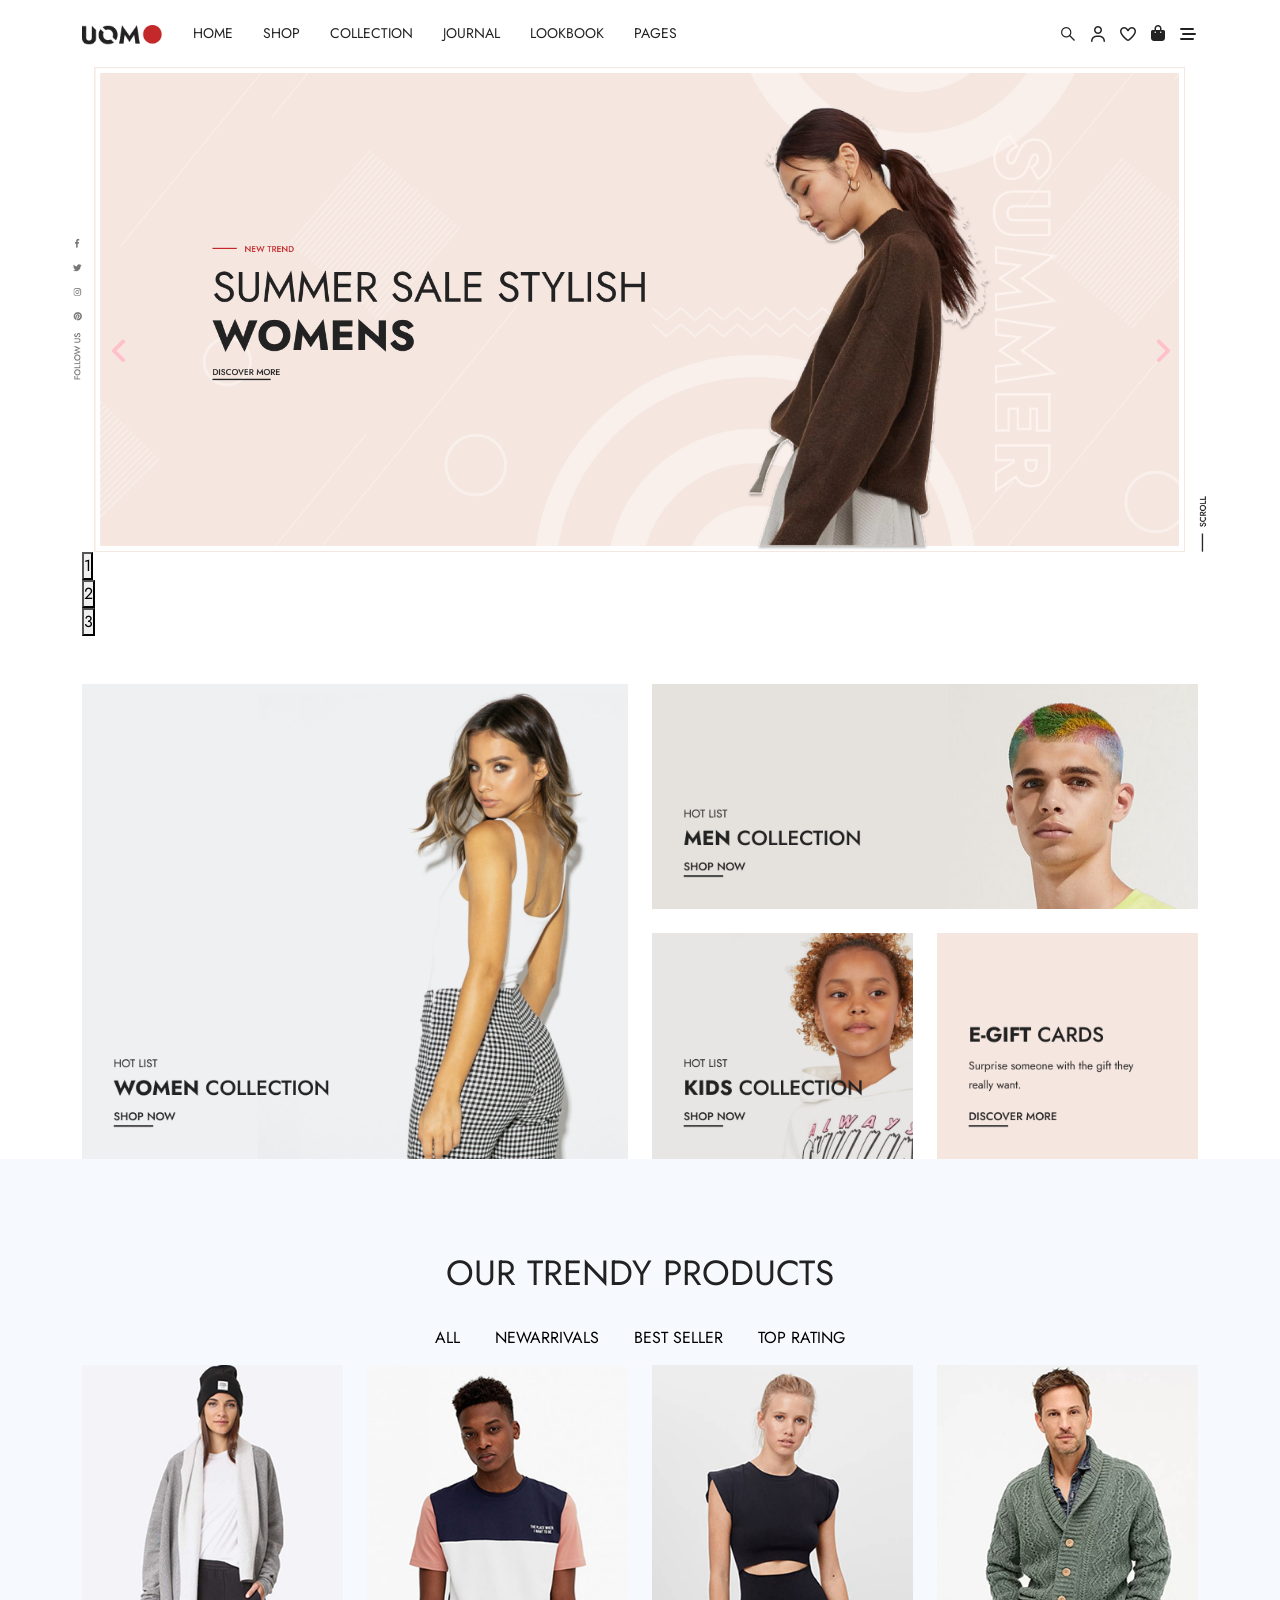
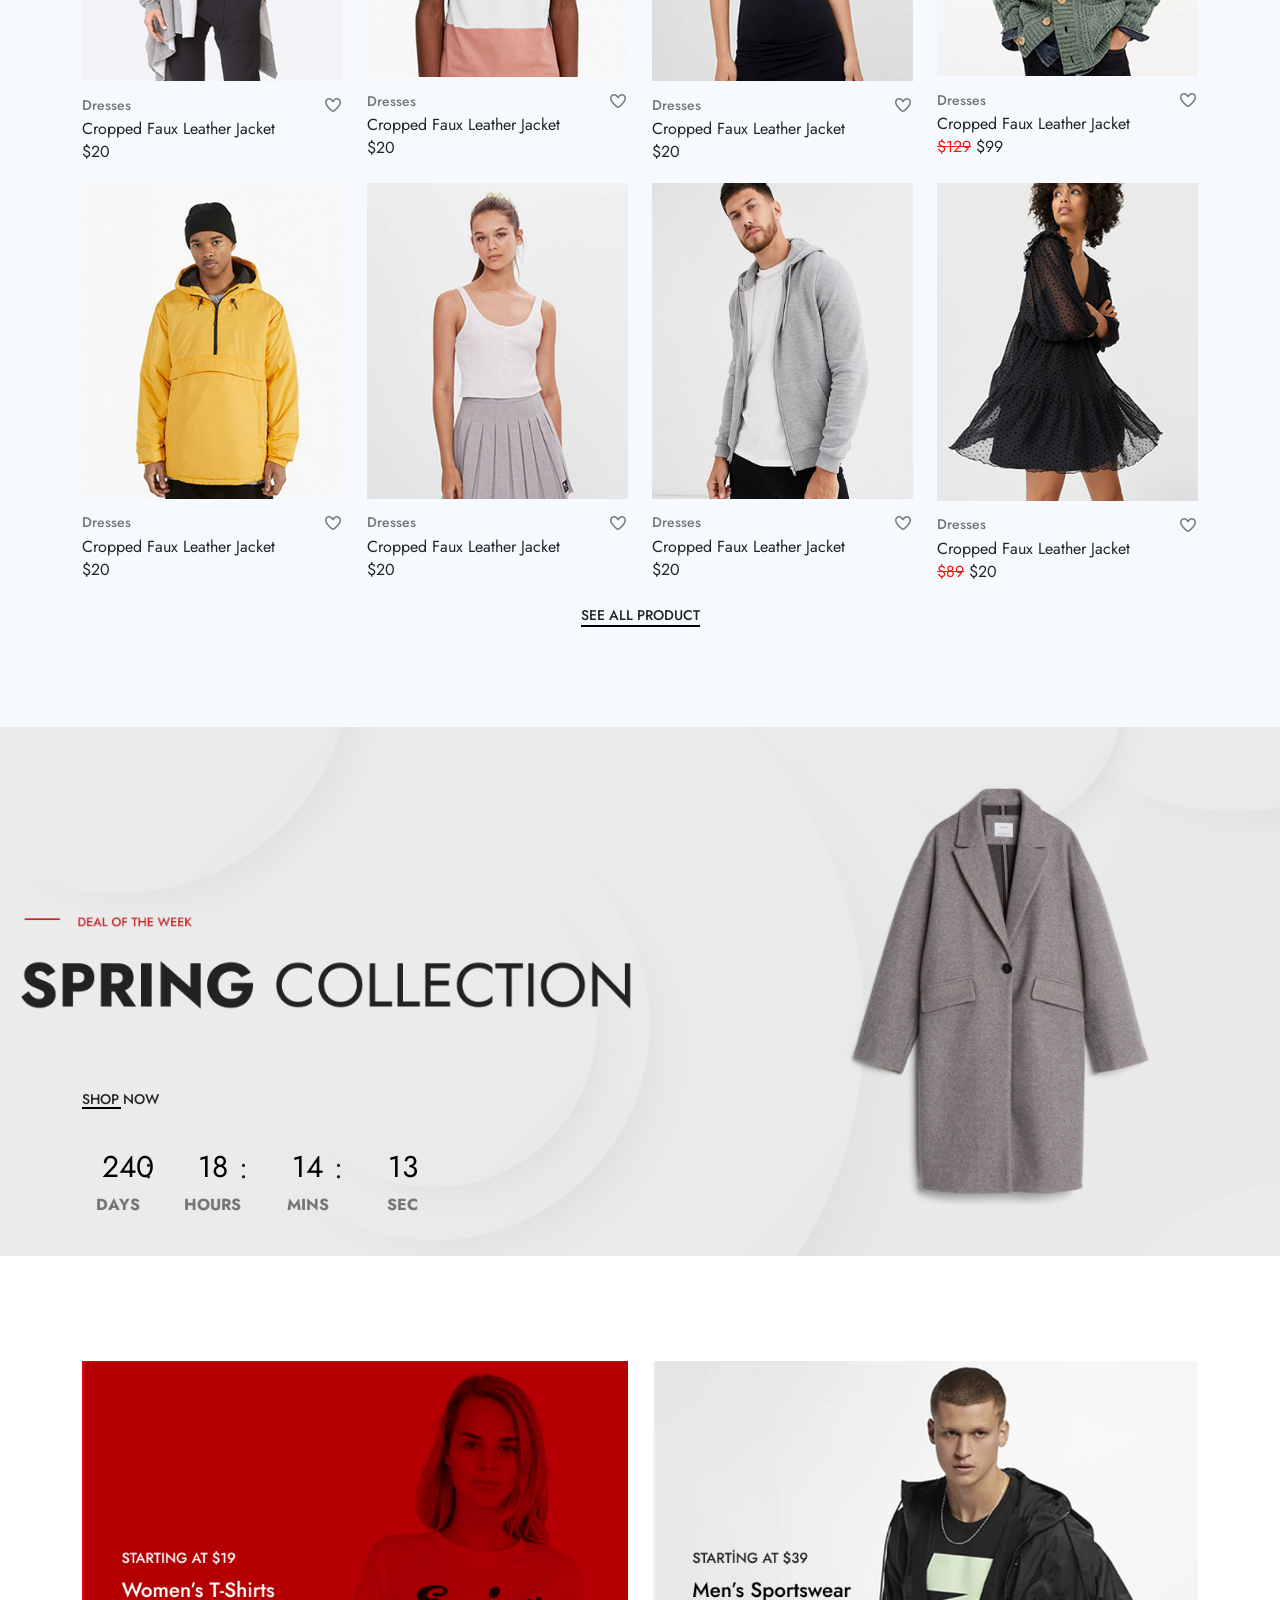
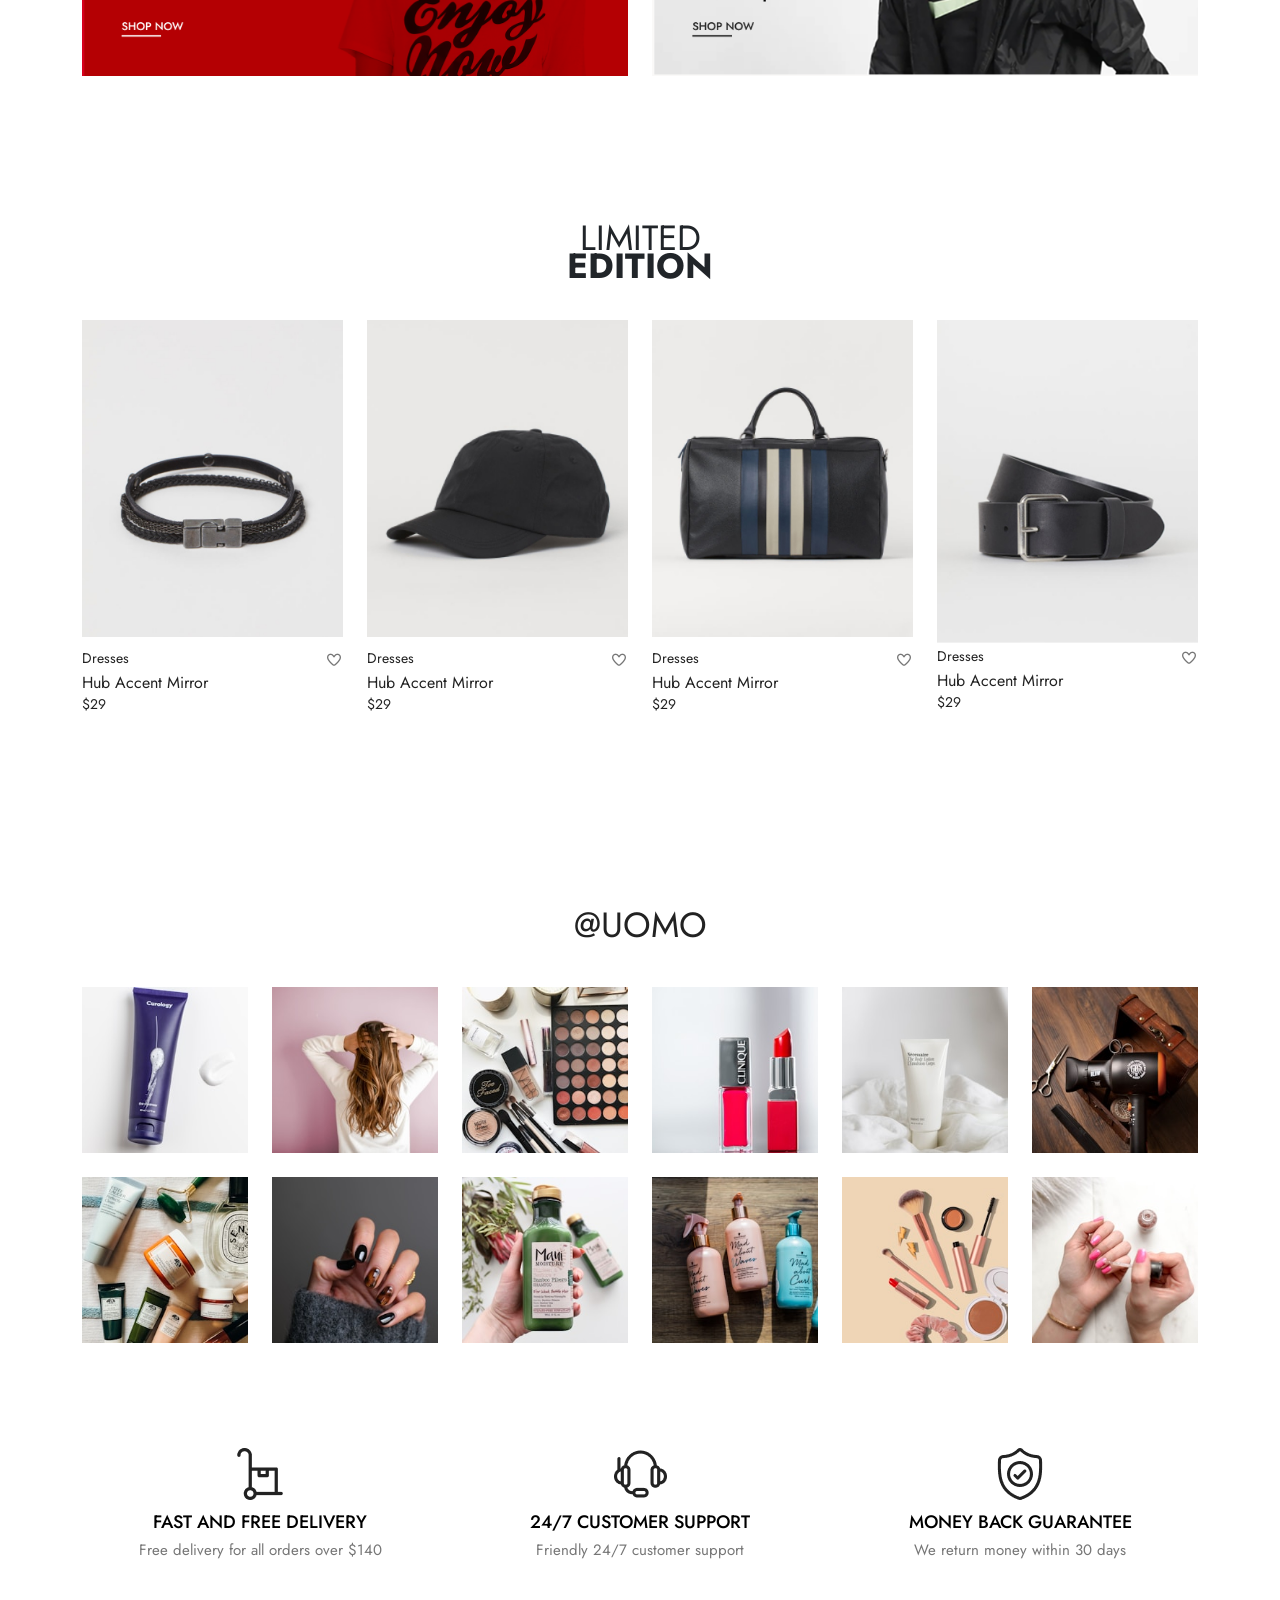
==== commit dd64d608: "add slick & slide" ====
--- a/index.html
+++ b/index.html
@@ -15,6 +15,7 @@
     <!-- All css file start -->
     <link rel="stylesheet" href="css/bootstrap.min.css">
     <link rel="stylesheet" href="css/all.min.css">
+    <link rel="stylesheet" href="css/slick.css">
     <link rel="stylesheet" href="./css/style.css">
     <!-- All css file end -->
 </head>
@@ -65,8 +66,22 @@
     <!-- Header Section End -->
     <!-- Banner Section Start -->
     <section id="bannerSection">
-        <div class="">
-            <div class="row">
+        <div class="container">
+            <div class="row bannerSlider">
+                <div class="col-lg-12">
+                    <a href="#">
+                        <picture>
+                            <img src="images/banner01.png" alt="images/banner01.png" class="img-fluid w-100">
+                        </picture>
+                    </a>
+                </div>
+                <div class="col-lg-12">
+                    <a href="#">
+                        <picture>
+                            <img src="images/banner01.png" alt="images/banner01.png" class="img-fluid w-100">
+                        </picture>
+                    </a>
+                </div>
                 <div class="col-lg-12">
                     <a href="#">
                         <picture>
@@ -246,28 +261,28 @@
                     <div class="row mt-4 text-center">
                         <div class="col-lg-3">
                             <div class="countDown">
-                                <h3>05</h3>
+                                <h3 id="days">05</h3>
                                 <h4>DAYS</h4>
                                 <span class="fota">:</span>
                             </div>
                         </div>
                         <div class="col-lg-3">
                             <div class="countDown">
-                                <h3>07</h3>
+                                <h3 id="hours">07</h3>
                                 <h4>HOURS</h4>
                                 <span class="fota">:</span>
                             </div>
                         </div>
                         <div class="col-lg-3">
                             <div class="countDown">
-                                <h3>09</h3>
+                                <h3 id="minutes">09</h3>
                                 <h4>MINS</h4>
                                 <span class="fota">:</span>
                             </div>
                         </div>
                         <div class="col-lg-3">
                             <div class="countDown">
-                                <h3>03</h3>
+                                <h3 id="seconds">03</h3>
                                 <h4>SEC</h4>
                             </div>
                         </div>
@@ -357,6 +372,107 @@
     </section>
     <!-- Limited Product Parat ENd -->
 
+    <!-- @UOMO Section Start -->
+    <section id="uomoPart">
+        <div class="container">
+            <div class="row">
+                <div class="col-lg-2 text-center m-auto">
+                    <div class="uomoTittle">
+                        <h3>@UOMO</h3>
+                    </div>
+                </div>
+            </div>
+            <div class="row">
+                <div class="col-lg-2">
+                    <div class="uomoImg mt-5">
+                        <img src="images/Unslash/photo-01.jfif" alt="photo-01.jfif" class="img-fluid w-100">
+                    </div>
+                </div>
+                <div class="col-lg-2">
+                    <div class="uomoImg mt-5">
+                        <img src="images/Unslash/photo-02.jfif" alt="photo-02.jfif" class="img-fluid w-100">
+                    </div>
+                </div>
+                <div class="col-lg-2">
+                    <div class="uomoImg mt-5">
+                        <img src="images/Unslash/photo-03.jfif" alt="photo-03.jfif" class="img-fluid w-100">
+                    </div>
+                </div>
+                <div class="col-lg-2">
+                    <div class="uomoImg mt-5">
+                        <img src="images/Unslash/photo-04.jfif" alt="photo-04.jfif" class="img-fluid w-100">
+                    </div>
+                </div>
+                <div class="col-lg-2">
+                    <div class="uomoImg mt-5">
+                        <img src="images/Unslash/photo-05.jfif" alt="photo-05.jfif" class="img-fluid w-100">
+                    </div>
+                </div>
+                <div class="col-lg-2">
+                    <div class="uomoImg mt-5">
+                        <img src="images/Unslash/photo-06.jfif" alt="photo-06.jfif" class="img-fluid w-100">
+                    </div>
+                </div>
+                <div class="col-lg-2">
+                    <div class="uomoImg mt-4">
+                        <img src="images/Unslash/photo-07.jfif" alt="photo-07.jfif" class="img-fluid w-100">
+                    </div>
+                </div>
+                <div class="col-lg-2">
+                    <div class="uomoImg mt-4">
+                        <img src="images/Unslash/photo-08.jfif" alt="photo-08.jfif" class="img-fluid w-100">
+                    </div>
+                </div>
+                <div class="col-lg-2">
+                    <div class="uomoImg mt-4">
+                        <img src="images/Unslash/photo-09.jfif" alt="photo-09.jfif" class="img-fluid w-100">
+                    </div>
+                </div>
+                <div class="col-lg-2">
+                    <div class="uomoImg mt-4">
+                        <img src="images/Unslash/photo-10.jfif" alt="photo-10.jfif" class="img-fluid w-100">
+                    </div>
+                </div>
+                <div class="col-lg-2">
+                    <div class="uomoImg mt-4">
+                        <img src="images/Unslash/photo-11.jfif" alt="photo-11.jfif" class="img-fluid w-100">
+                    </div>
+                </div>
+                <div class="col-lg-2">
+                    <div class="uomoImg mt-4">
+                        <img src="images/Unslash/photo-12.jfif" alt="photo-12.jfif" class="img-fluid w-100">
+                    </div>
+                </div>
+            </div>
+            <div class="row">
+                <div class="col-lg-4 text-center text-center">
+                   <div class="serviceContent">
+                     <img src="images/shipping.png" alt="shipping.png" class="img-fluid">
+                    <h3>FAST AND FREE DELIVERY</h3>
+                    <h5>Free delivery for all orders over $140</h5>
+                   </div>
+                </div>
+                <div class="col-lg-4 text-center text-center">
+                   <div class="serviceContent">
+                     <img src="images/headphone.png" alt="headphone.png" class="img-fluid">
+                    <h3>24/7 CUSTOMER SUPPORT</h3>
+                    <h5>Friendly 24/7 customer support</h5>
+                   </div>
+                </div>
+                <div class="col-lg-4 text-center text-center">
+                   <div class="serviceContent">
+                     <img src="images/shield.png" alt="shield.png.png" class="img-fluid">
+                    <h3>MONEY BACK GUARANTEE</h3>
+                    <h5>We return money within 30 days</h5>
+                   </div>
+                </div>
+            </div>
+        </div>
+    </section>
+    <!-- @UOMO Section ENd -->
+
+
+
 
 
 
@@ -366,6 +482,7 @@
     <!-- All js file start -->
     <script src="css/bootstrap.min.css"></script>
     <script src="js/jquery-1.12.4.min.js"></script>
+    <script src="js/slick.min.js"></script>
     <script src="js/script.js"></script>
     <!-- All js file end -->
 </body>
--- a/css/style.css
+++ b/css/style.css
@@ -253,4 +253,53 @@
     font-weight: 400;
     color: #767676;
 }
-/* Limited Product Part End */+/* Limited Product Part End */
+
+.prev{
+    font-size: 30px;
+    color: pink;
+    position: absolute;
+    top: 50%;
+    transform: translateY(-50%);
+    left: 30px;
+    z-index: 9;
+    
+}
+.next{
+    font-size: 30px;
+    color: pink;
+    position: absolute;
+    top: 50%;
+    transform: translateY(-50%);
+    right: 30px;
+    z-index: 9;
+    
+}
+
+/* @UOMO Part Start */
+ #uomoPart{
+    padding-top: 105px;
+    padding-bottom: 100px;
+ }
+ .uomoTittle h3{
+    font-size: 35px;
+    font-weight: 400;
+    color: #222;
+ }
+
+ .serviceContent{
+    margin-top: 105px;
+ }
+
+.serviceContent h3{
+    font-size: 18px;
+    font-weight: 500;
+    color: #000;
+    padding: 15px 0;
+}
+.serviceContent h5{
+    font-size: 15px;
+    font-weight: 400;
+    color: #767676;
+}
+/* @UOMO Part End */
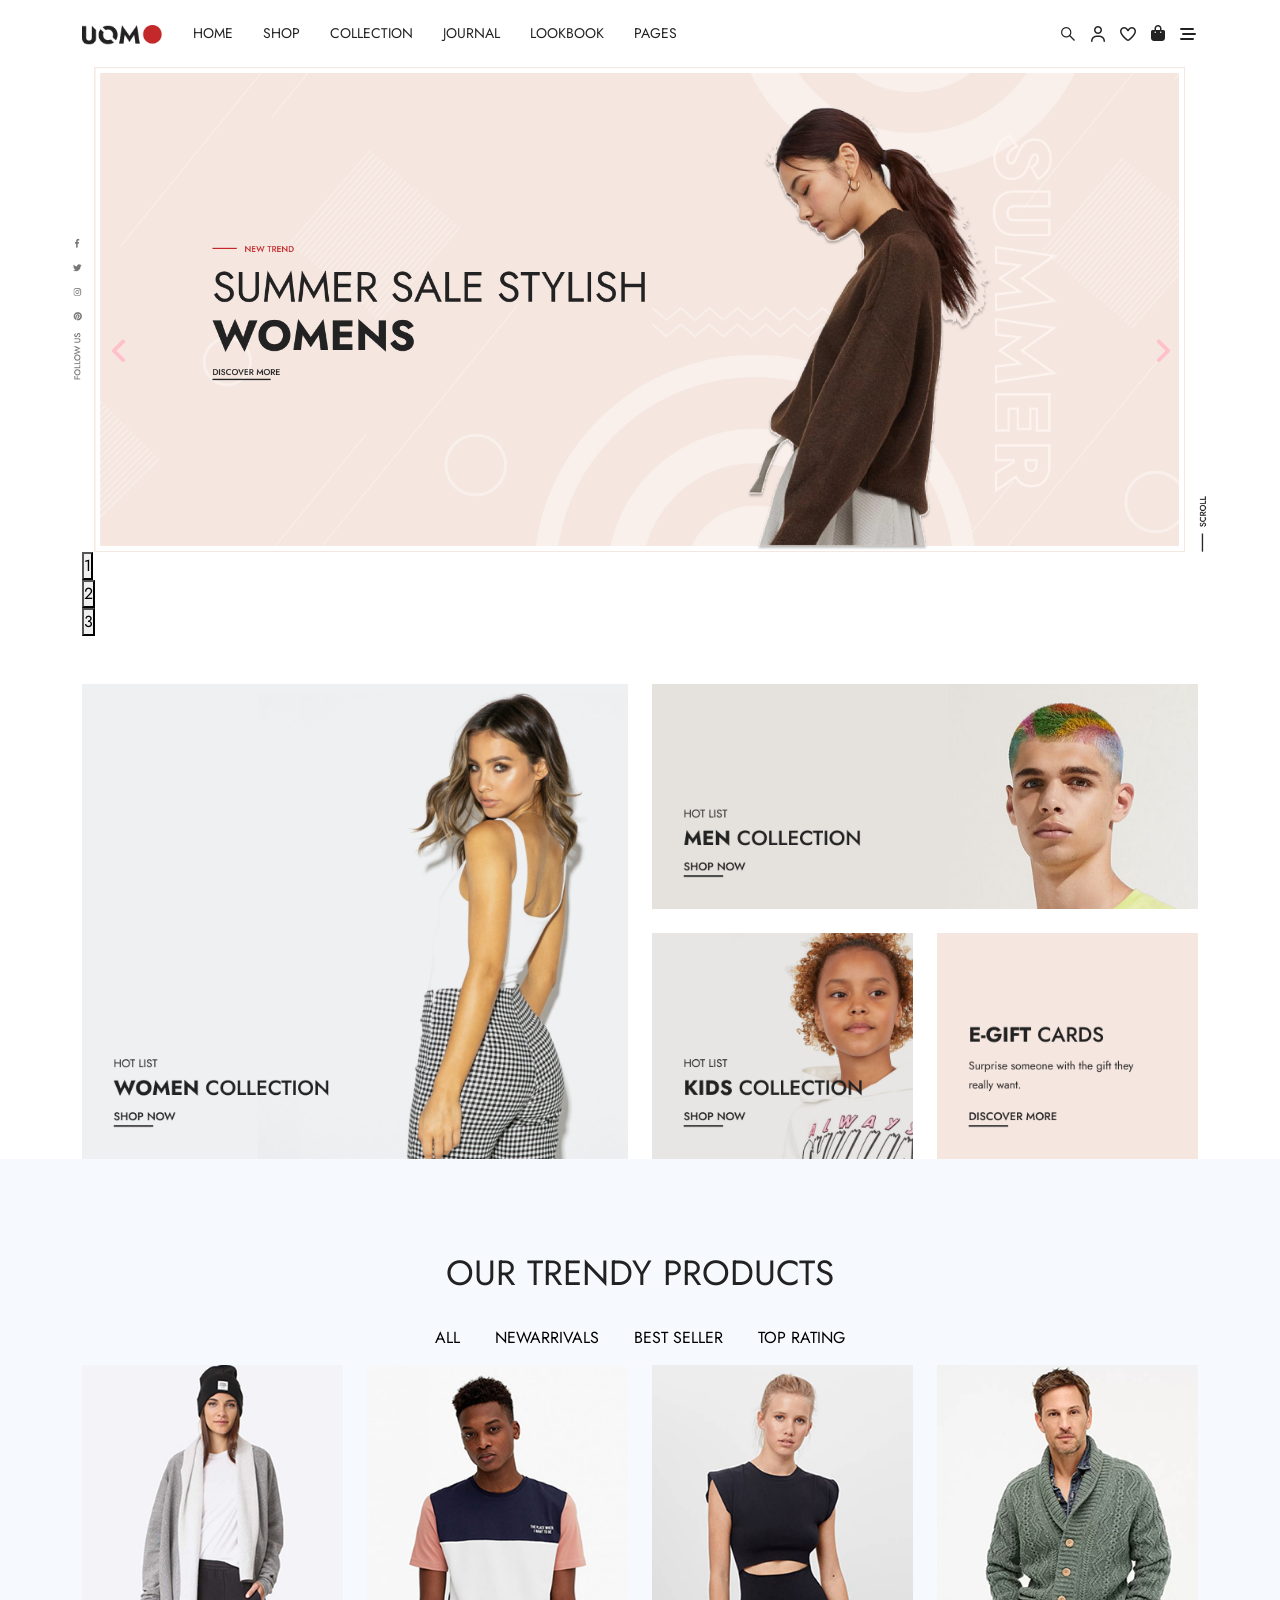
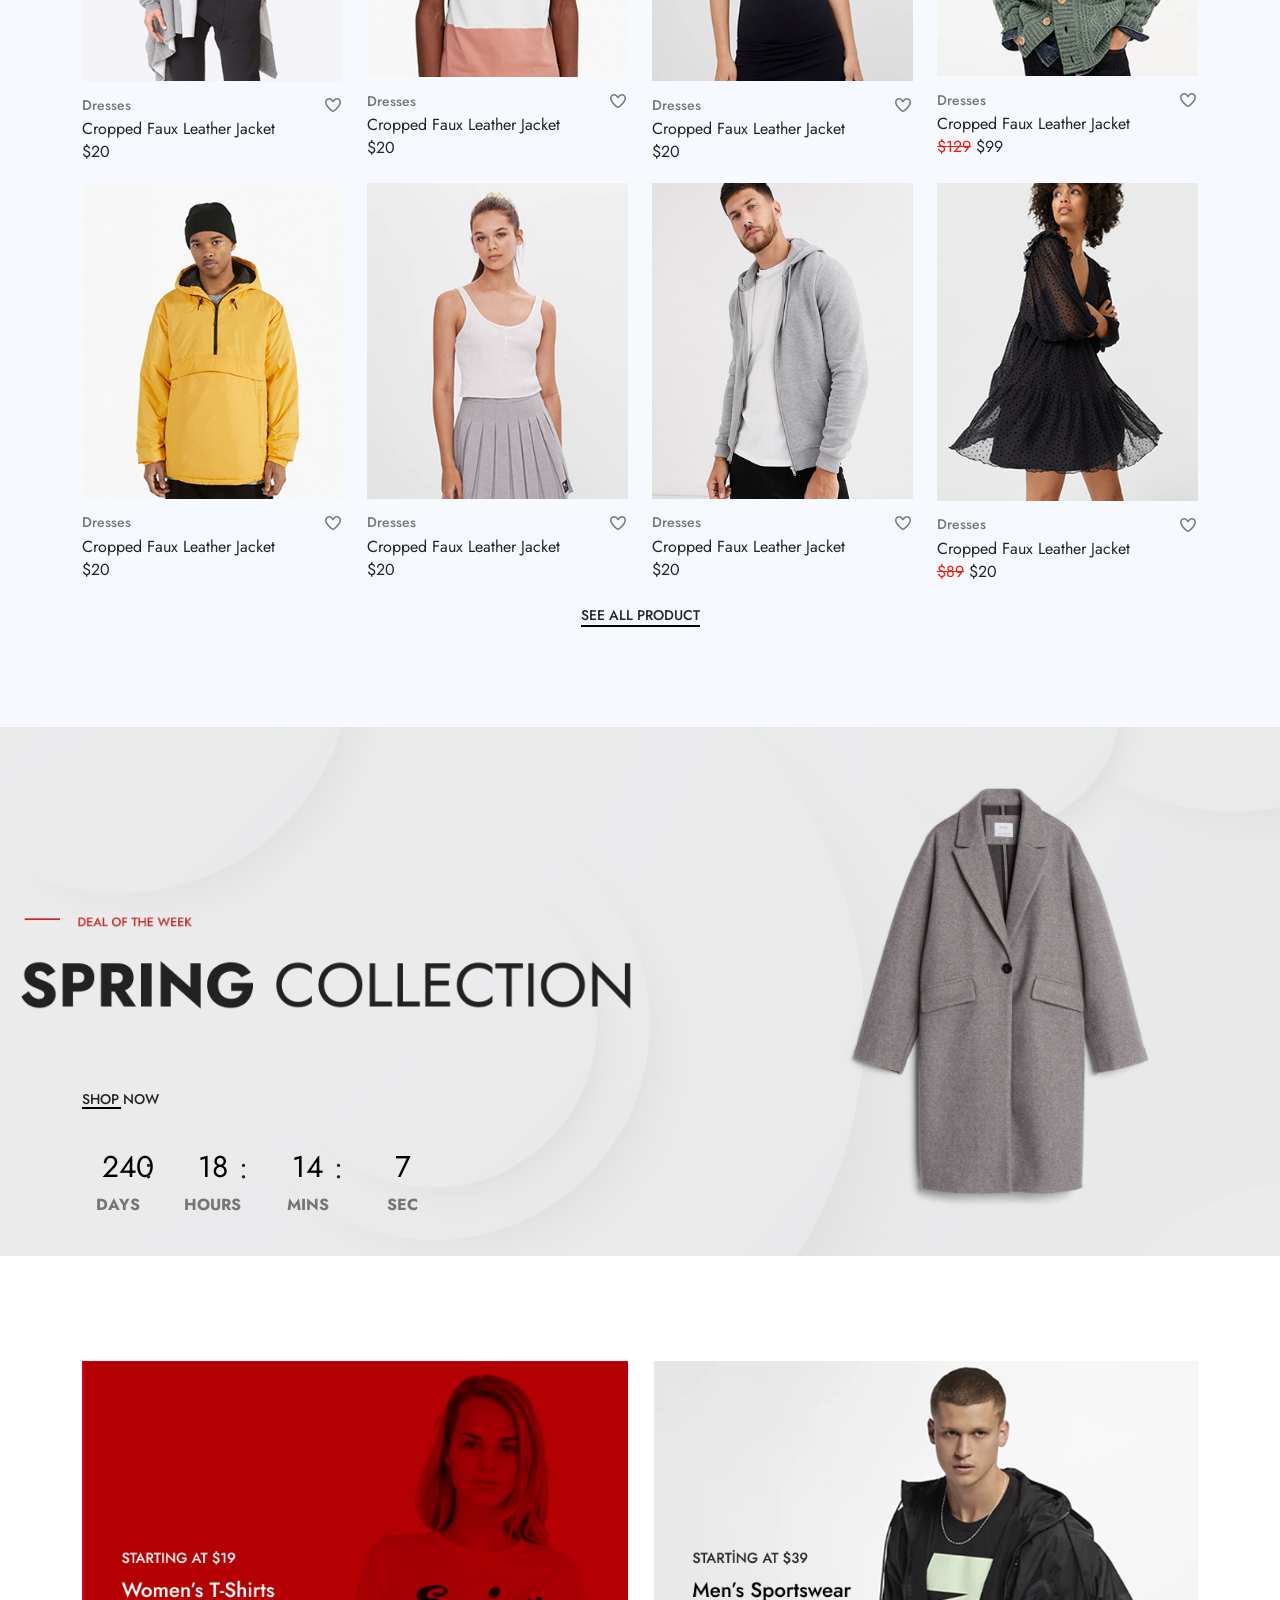
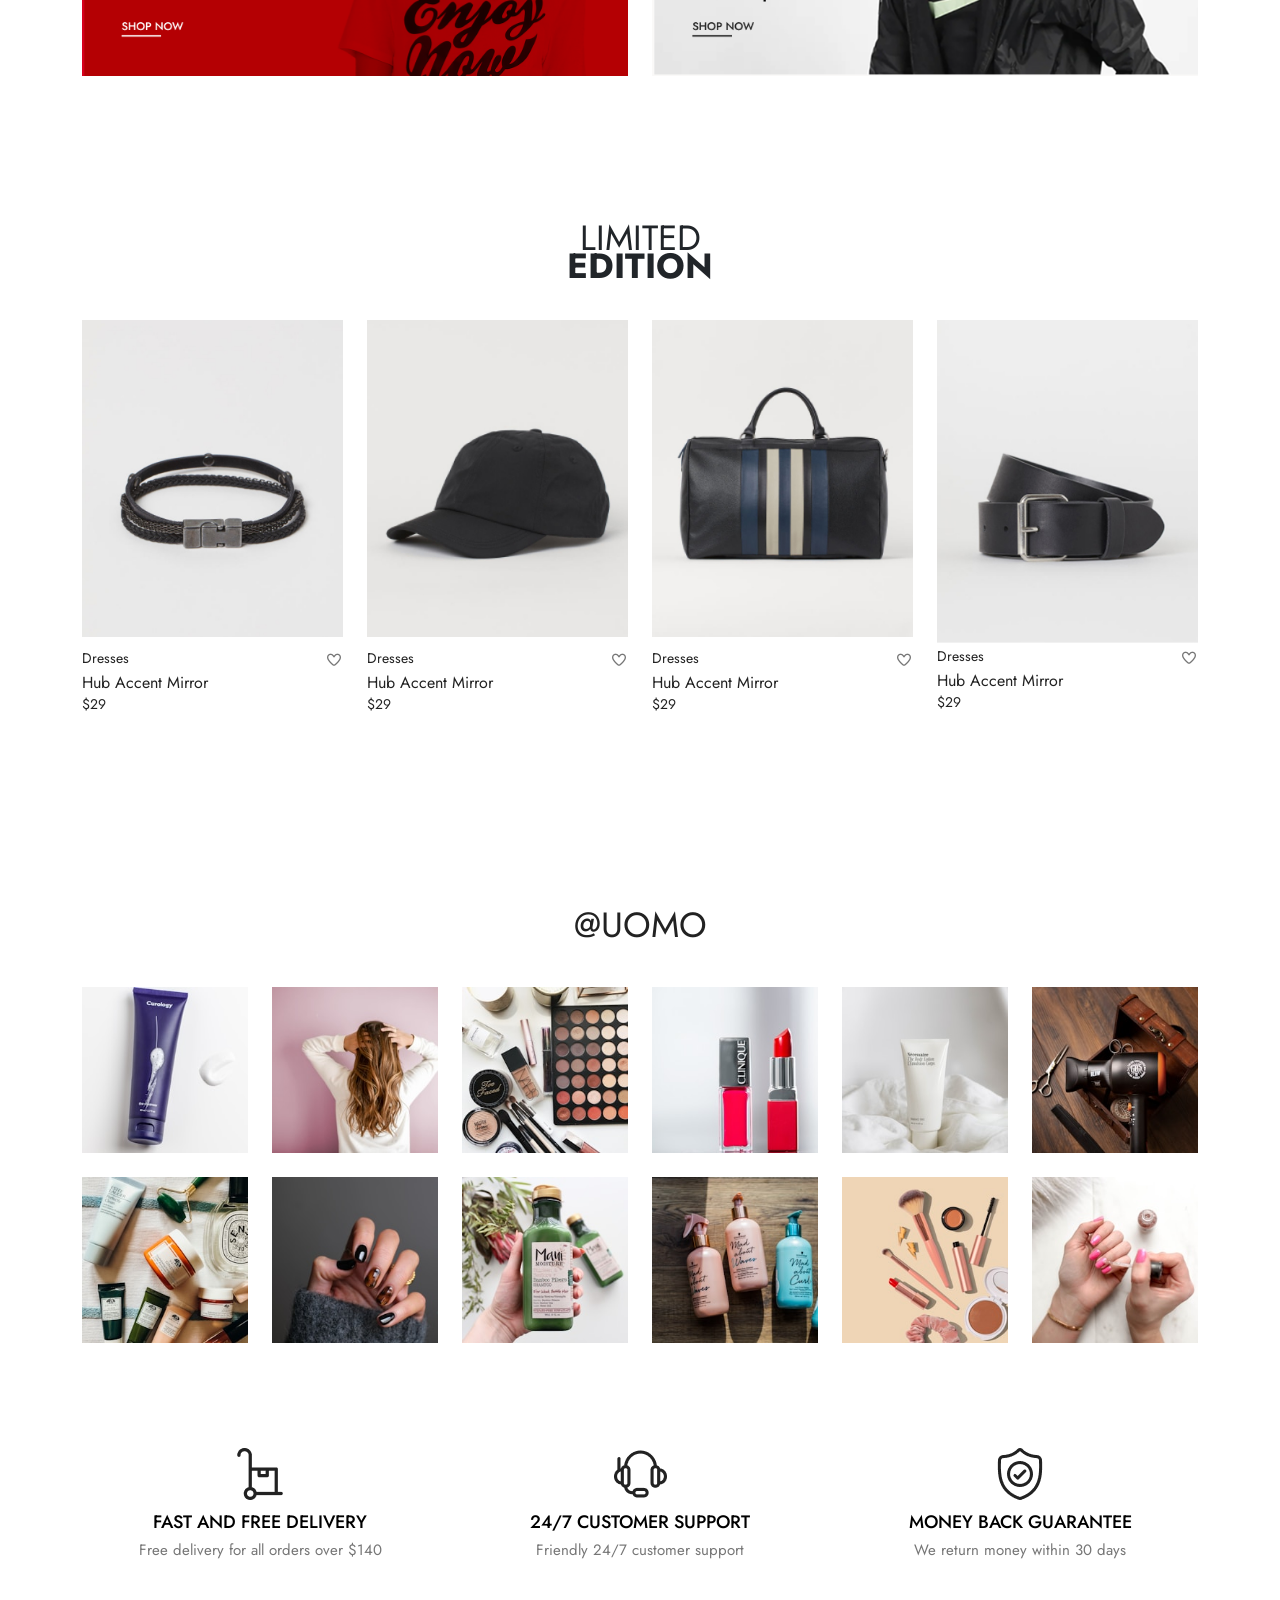
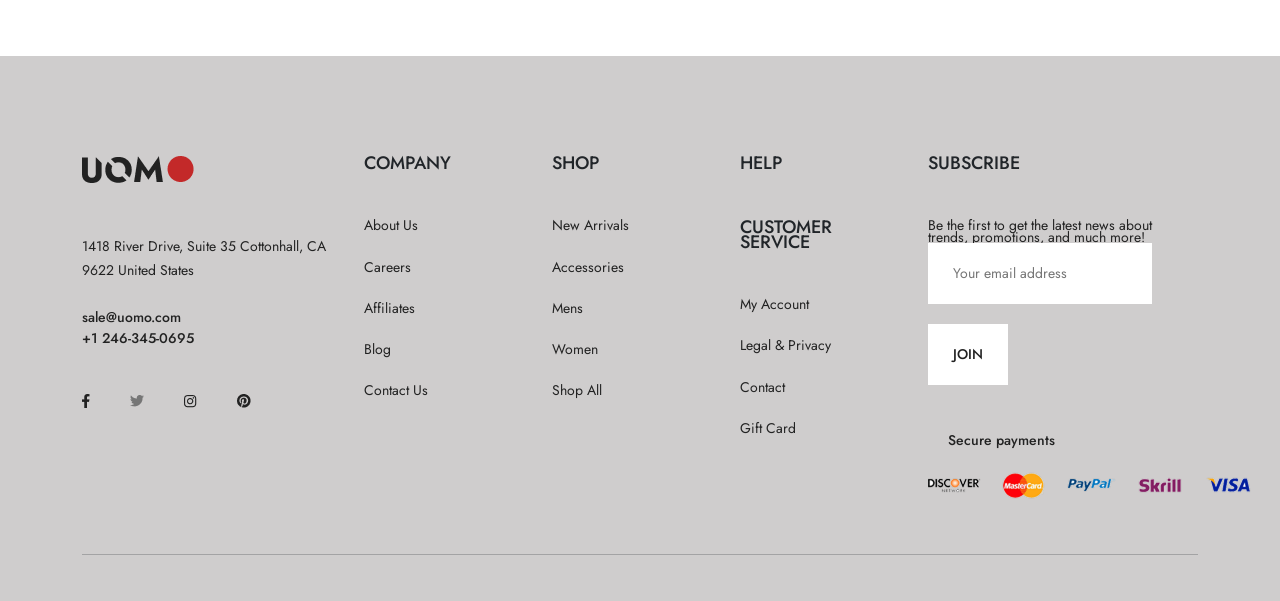
==== commit 722ce693: "add new section" ====
--- a/index.html
+++ b/index.html
@@ -446,30 +446,97 @@
             </div>
             <div class="row">
                 <div class="col-lg-4 text-center text-center">
-                   <div class="serviceContent">
-                     <img src="images/shipping.png" alt="shipping.png" class="img-fluid">
-                    <h3>FAST AND FREE DELIVERY</h3>
-                    <h5>Free delivery for all orders over $140</h5>
-                   </div>
+                    <div class="serviceContent">
+                        <img src="images/shipping.png" alt="shipping.png" class="img-fluid">
+                        <h3>FAST AND FREE DELIVERY</h3>
+                        <h5>Free delivery for all orders over $140</h5>
+                    </div>
                 </div>
                 <div class="col-lg-4 text-center text-center">
-                   <div class="serviceContent">
-                     <img src="images/headphone.png" alt="headphone.png" class="img-fluid">
-                    <h3>24/7 CUSTOMER SUPPORT</h3>
-                    <h5>Friendly 24/7 customer support</h5>
-                   </div>
+                    <div class="serviceContent">
+                        <img src="images/headphone.png" alt="headphone.png" class="img-fluid">
+                        <h3>24/7 CUSTOMER SUPPORT</h3>
+                        <h5>Friendly 24/7 customer support</h5>
+                    </div>
                 </div>
                 <div class="col-lg-4 text-center text-center">
-                   <div class="serviceContent">
-                     <img src="images/shield.png" alt="shield.png.png" class="img-fluid">
-                    <h3>MONEY BACK GUARANTEE</h3>
-                    <h5>We return money within 30 days</h5>
-                   </div>
+                    <div class="serviceContent">
+                        <img src="images/shield.png" alt="shield.png.png" class="img-fluid">
+                        <h3>MONEY BACK GUARANTEE</h3>
+                        <h5>We return money within 30 days</h5>
+                    </div>
                 </div>
             </div>
         </div>
     </section>
     <!-- @UOMO Section ENd -->
+
+    <!-- Footer Part Start -->
+    <section id="FooterPart">
+        <div class="container">
+            <div class="row me-auto">
+                <div class="col-lg-3">
+                    <div class="footerIcon">
+                        <img src="images/logo.png" alt="logo.png">
+                        <h6>1418 River Drive, Suite 35 Cottonhall, CA 9622
+                            United States</h6>
+                        <h5>sale@uomo.com</h5>
+                        <h4>+1 246-345-0695</h4>
+                        <div class="iconFlex">
+                            <img src="images/FooterIcon/Fb.png" alt="Fb.png">
+                            <img src="images/FooterIcon/Tw.png" alt="Tw.png">
+                            <img src="images/FooterIcon/Ins.png" alt="Ins.png">
+                            <img src="images/FooterIcon/Pin.png" alt="Pin.png">
+                        </div>
+                    </div>
+                </div>
+                <div class="col-lg-2">
+                    <div class="companyDiv">
+                        <h3>COMPANY</h3>
+                        <h6>About Us</h6>
+                        <h6>Careers</h6>
+                        <h6>Affiliates</h6>
+                        <h6>Blog</h6>
+                        <h6>Contact Us</h6>
+                    </div>
+                </div>
+                <div class="col-lg-2">
+                    <div class="companyDiv">
+                        <h3>SHOP</h3>
+                        <h6>New Arrivals</h6>
+                        <h6>Accessories</h6>
+                        <h6>Mens</h6>
+                        <h6>Women</h6>
+                        <h6>Shop All</h6>
+                    </div>
+                </div>
+                <div class="col-lg-2">
+                    <div class="companyDiv">
+                        <h3>HELP</h3>
+                        <h3>Customer Service</h3>
+                        <h6>My Account</h6>
+                        <h6>Legal & Privacy</h6>
+                        <h6>Contact</h6>
+                        <h6>Gift Card</h6>
+                    </div>
+                </div>
+                <div class="col-lg-3">
+                    <div class="paymentDiv">
+                        <h3>SUBSCRIBE</h3>
+                        <h6>Be the first to get the latest news about trends,
+                            promotions, and much more!</h6>
+                        <input type="text" placeholder="Your email address">
+                        <button id="">JOIN</button>
+                        <h4>Secure payments</h4>
+                       <img src="images/FooterIcon/payment image 20.png" alt="">
+                    </div>
+                </div>
+            </div>
+            <hr>
+        </div>
+    </section>
+    <!-- Footer Part End -->
+
 
 
 
--- a/css/style.css
+++ b/css/style.css
@@ -302,4 +302,94 @@
     font-weight: 400;
     color: #767676;
 }
-/* @UOMO Part End */+/* @UOMO Part End */
+
+/* Footer Part Start */
+#FooterPart{
+    background-color: #CFCDCD;
+    padding-bottom: 30px;
+    padding-top: 100px;
+}
+.footerIcon h6{
+    font-size: 14px;
+    font-weight: 400;
+    color: #222;
+    padding-top: 50px;
+    padding-bottom: 30px;
+    line-height: 24px;
+}
+.footerIcon h5{
+    font-size: 14px;
+    font-weight: 500;
+    color: #222;
+   
+}
+.footerIcon h4{
+    font-size: 14px;
+    font-weight: 500;
+    color: #222;
+     padding-top: 10px;
+    padding-bottom: 50px;
+}
+.iconFlex{
+    display: flex;
+    justify-content:start;
+    margin-bottom: 130px;
+    align-items: center;
+    column-gap: 40px;
+}
+.companyDiv h3{
+    font-size: 18px;
+    font-weight: 500;
+    color: #212529;
+    text-transform: uppercase;
+    padding-bottom: 50px;
+}
+.companyDiv h6{
+    font-size: 14px;
+    font-weight: 400;
+    color: #222;
+    padding-bottom: 30px;
+}
+.paymentDiv input{
+    padding: 20px 25px;
+    background: #fff;
+    border: none;
+    font-size: 14px;
+    font-weight: 400;
+    color: #767676;
+    
+}
+.paymentDiv button{
+    border: none;
+    background: #fff;
+    padding: 20px 25px;
+    margin-top: 20px;
+    margin-bottom: 30px;
+    font-size: 14px;
+    font-weight: 500;
+    color: #222;
+}  
+.paymentDiv h3{
+    font-size: 18px;
+    font-weight: 500;
+    color: #212529;
+    text-transform: uppercase;
+    padding-bottom: 50px;
+}
+.paymentDiv h4{
+     font-size: 14px;
+    font-weight: 500;
+    color: #222; 
+    padding: 20px;
+}
+.paymentDiv h6{
+    font-size: 14px;
+    font-weight: 400;
+    color: #222; 
+}
+.paymentDiv button{
+    border: none;
+    background: #fff;
+}
+/* Footer Part End */
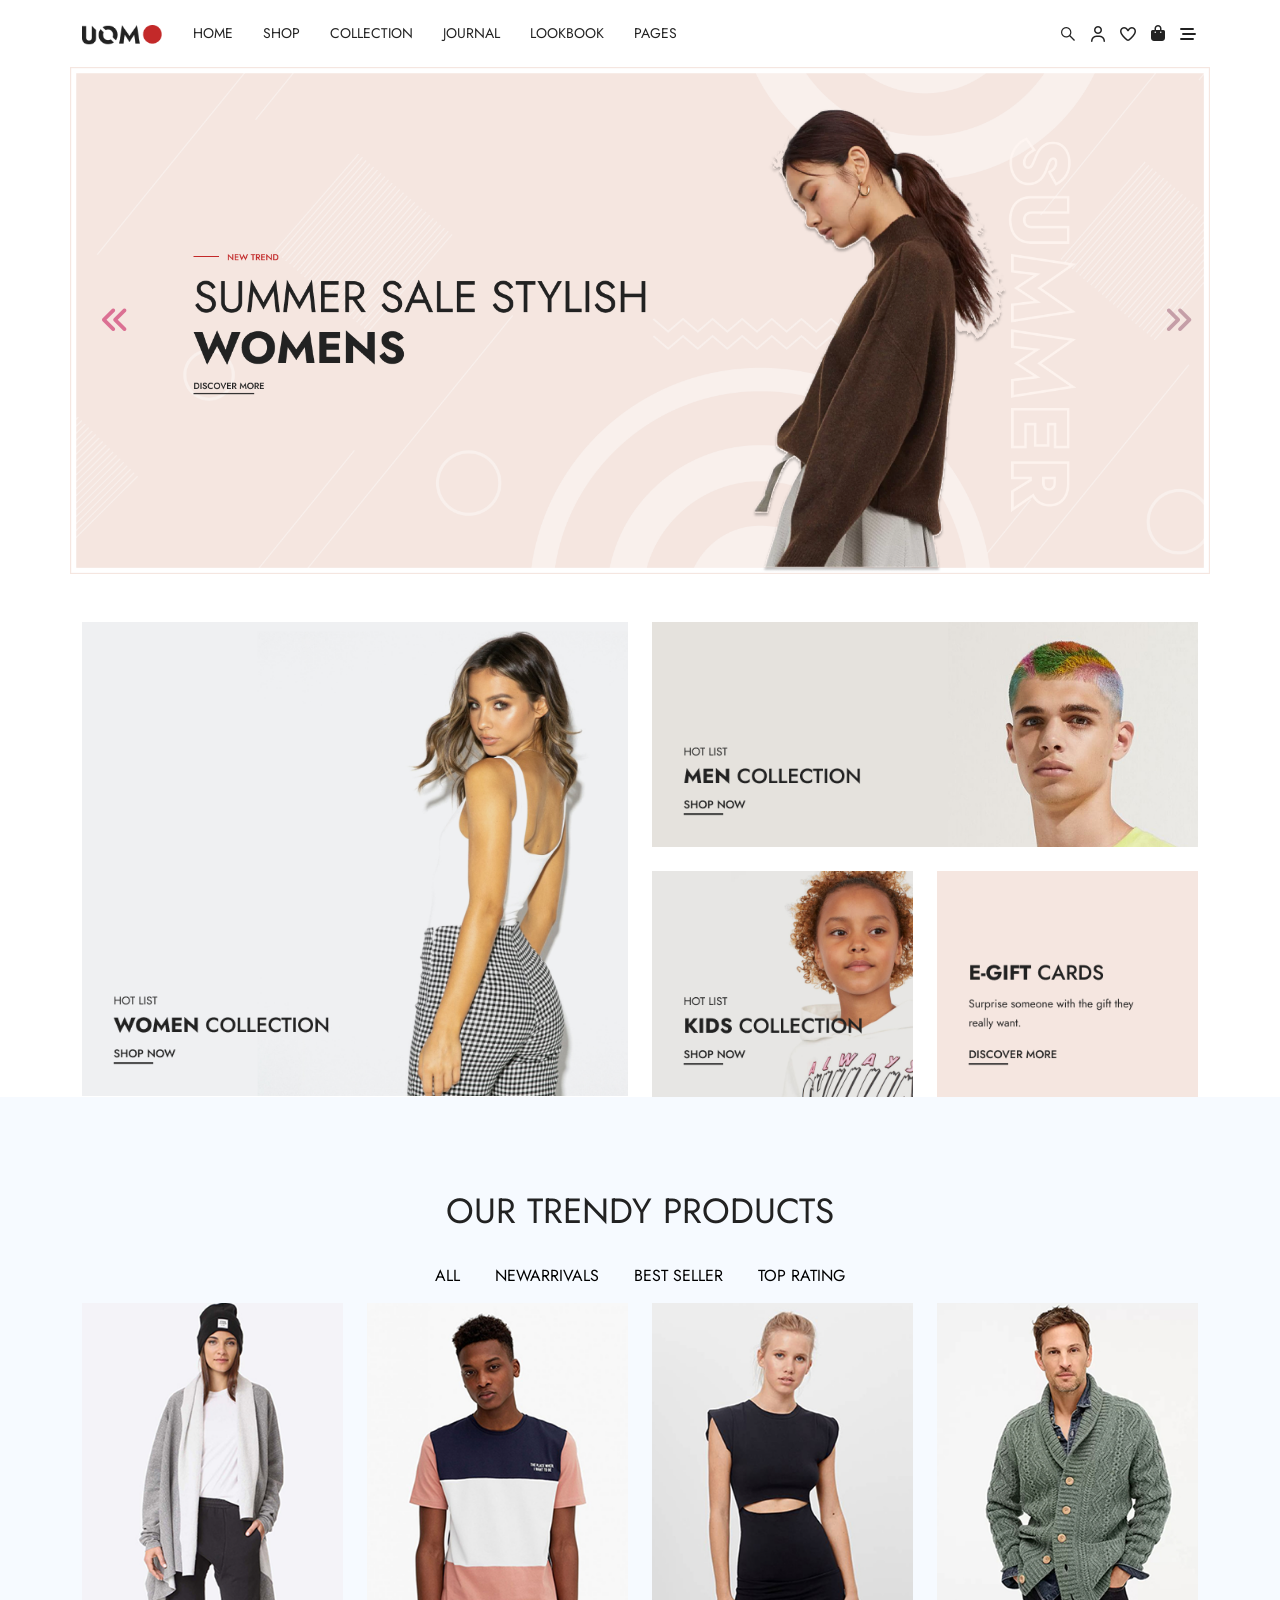
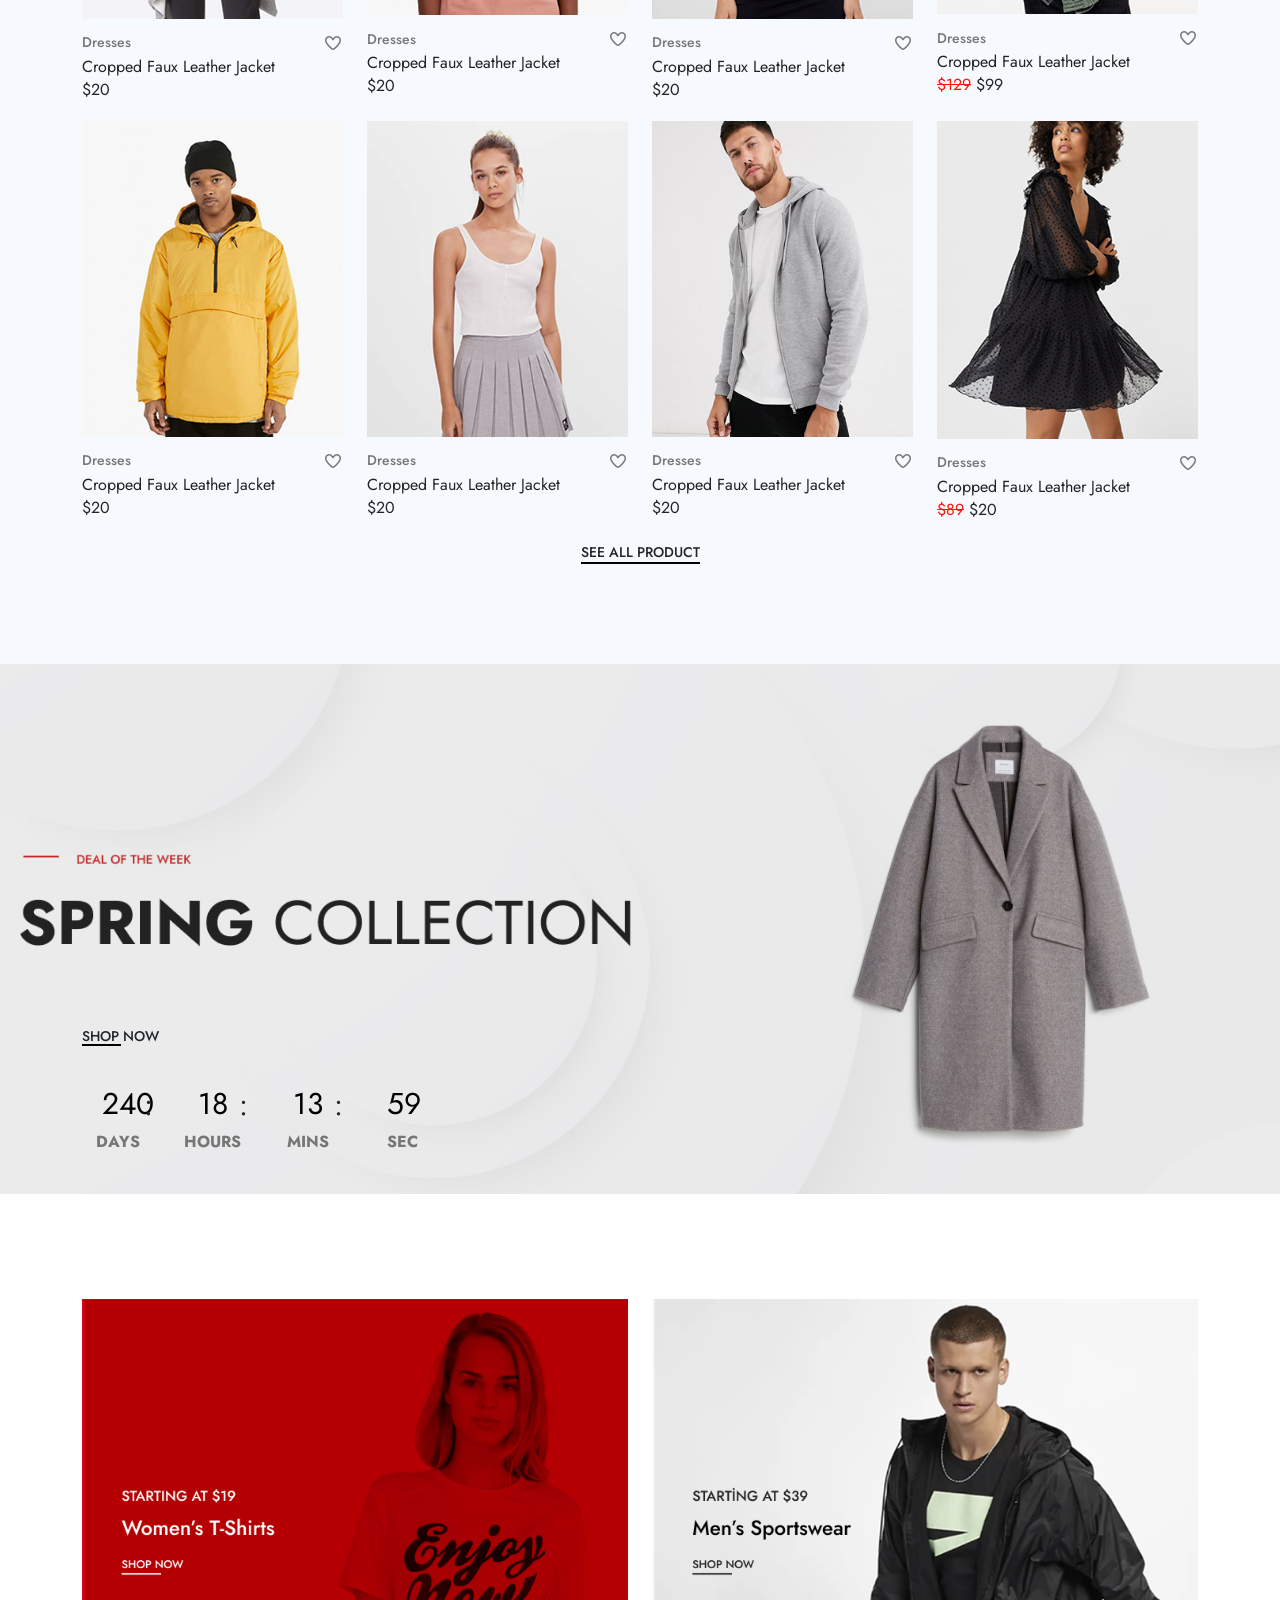
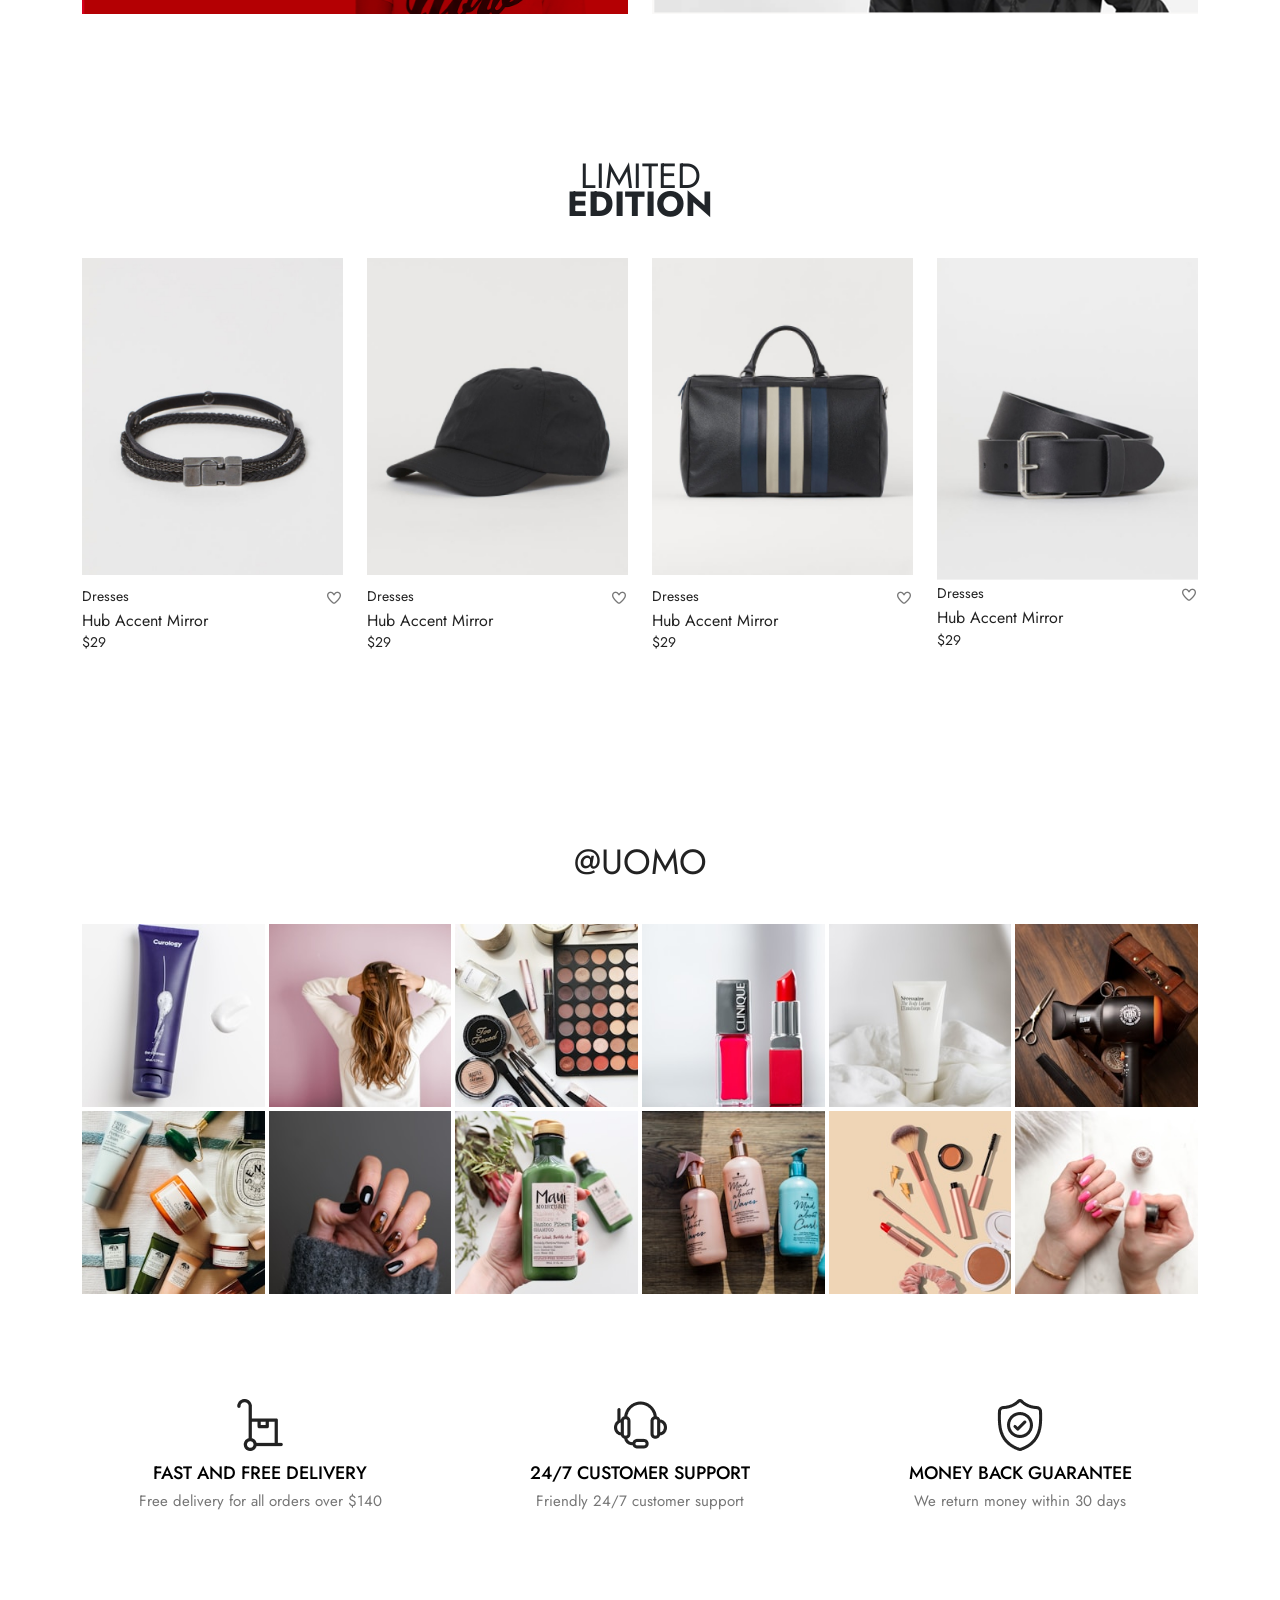
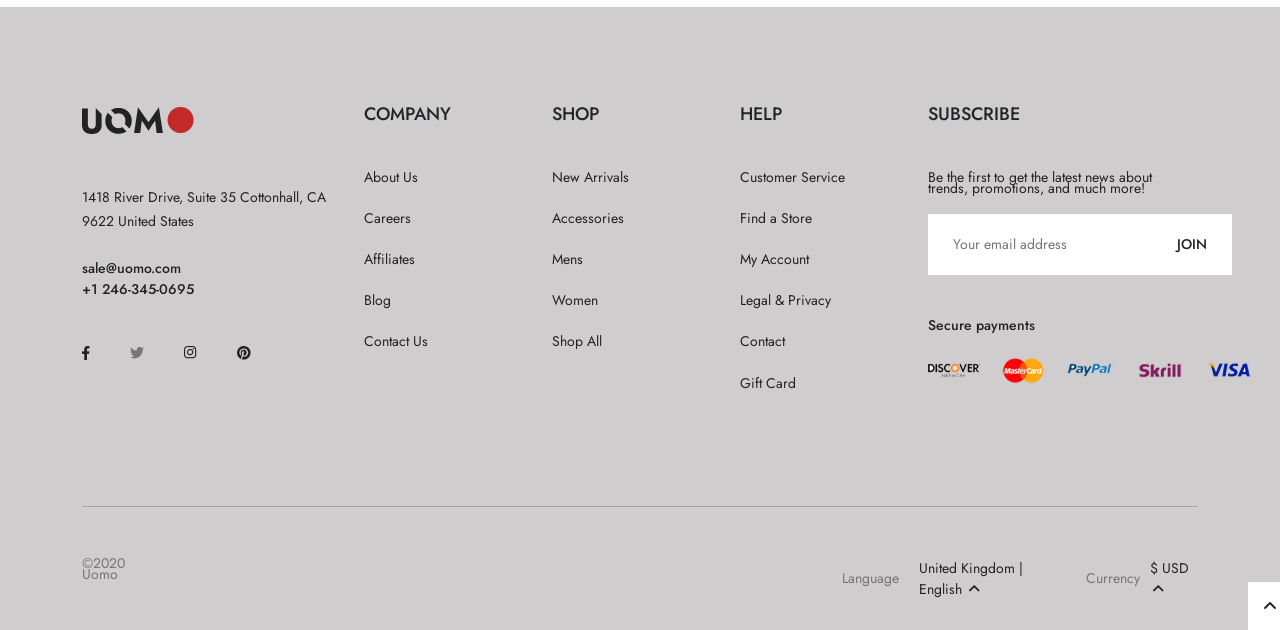
==== commit b007406b: "add something" ====
--- a/index.html
+++ b/index.html
@@ -67,7 +67,7 @@
     <!-- Banner Section Start -->
     <section id="bannerSection">
         <div class="container">
-            <div class="row bannerSlider">
+            <div class="row bannerSlide">
                 <div class="col-lg-12">
                     <a href="#">
                         <picture>
@@ -142,15 +142,15 @@
                         <h3>OUR TRENDY <span>PRODUCTS</span></h3>
                     </div>
                     <div class="textBtn mt-4">
-                        <button>ALL</button>
-                        <button>NEWARRIVALS</button>
-                        <button>BEST SELLER</button>
-                        <button>TOP RATING</button>
-                    </div>
-                </div>
-            </div>
-            <div class="row">
-                <div class="col-lg-3">
+                        <button data-filter="all">ALL</button>
+                        <button data-filter=".na">NEWARRIVALS</button>
+                        <button data-filter=".bs">BEST SELLER</button>
+                        <button data-filter=".tr">TOP RATING</button>
+                    </div>
+                </div>
+            </div>
+            <div class="row filter">
+                <div class="col-lg-3 mix na">
                     <img src="images/Product/image1.png" alt="image1.png" class="w-100 img-fluid">
                     <div class="productText mt-3">
                         <div class="catagory">
@@ -161,7 +161,7 @@
                         <h5>$20</h5>
                     </div>
                 </div>
-                <div class="col-lg-3">
+                <div class="col-lg-3 mix na">
                     <img src="images/Product/image 2.png" alt="image2.png" class="w-100 img-fluid">
                     <div class="productText mt-3">
                         <div class="catagory">
@@ -172,7 +172,7 @@
                         <h5>$20</h5>
                     </div>
                 </div>
-                <div class="col-lg-3">
+                <div class="col-lg-3 mix bs na">
                     <img src="images/Product/image 3.png" alt="image 3.png" class="w-100 img-fluid">
                     <div class="productText mt-3">
                         <div class="catagory">
@@ -183,7 +183,7 @@
                         <h5>$20</h5>
                     </div>
                 </div>
-                <div class="col-lg-3">
+                <div class="col-lg-3 mix tr bs">
                     <img src="images/Product/image 4.png" alt="image4.png" class="w-100 img-fluid">
                     <div class="productText mt-3">
                         <div class="catagory">
@@ -194,7 +194,7 @@
                         <h5><del>$129</del> $99 </h5>
                     </div>
                 </div>
-                <div class="col-lg-3 mt-4">
+                <div class="col-lg-3 mix tr na mt-4">
                     <img src="images/Product/images5.png" alt="images5.png" class="w-100 img-fluid">
                     <div class="productText mt-3">
                         <div class="catagory">
@@ -205,7 +205,7 @@
                         <h5>$20</h5>
                     </div>
                 </div>
-                <div class="col-lg-3 mt-4">
+                <div class="col-lg-3 mix tr bs mt-4">
                     <img src="images/Product/image 6.png" alt="image 6.png" class="w-100 img-fluid">
                     <div class="productText mt-3">
                         <div class="catagory">
@@ -216,7 +216,7 @@
                         <h5>$20</h5>
                     </div>
                 </div>
-                <div class="col-lg-3 mt-4">
+                <div class="col-lg-3 mix na mt-4">
                     <img src="images/Product/images7.png" alt="images7.png" class="w-100 img-fluid">
                     <div class="productText mt-3">
                         <div class="catagory">
@@ -227,7 +227,7 @@
                         <h5>$20</h5>
                     </div>
                 </div>
-                <div class="col-lg-3 mt-4">
+                <div class="col-lg-3 mix bs mt-4">
                     <img src="images/Product/image8.png" alt="image8.png" class="w-100 img-fluid">
                     <div class="productText mt-3">
                         <div class="catagory">
@@ -241,7 +241,7 @@
 
             </div>
             <div class="row mt-4">
-                <div class="col-lg-3 m-auto">
+                <div class="col-lg-3 mix tr m-auto">
                     <div class="seeAllP text-center">
                         <a href="#">SEE ALL PRODUCT</a>
                     </div>
@@ -382,7 +382,7 @@
                     </div>
                 </div>
             </div>
-            <div class="row">
+            <div class="row g-1">
                 <div class="col-lg-2">
                     <div class="uomoImg mt-5">
                         <img src="images/Unslash/photo-01.jfif" alt="photo-01.jfif" class="img-fluid w-100">
@@ -413,33 +413,33 @@
                         <img src="images/Unslash/photo-06.jfif" alt="photo-06.jfif" class="img-fluid w-100">
                     </div>
                 </div>
-                <div class="col-lg-2">
-                    <div class="uomoImg mt-4">
+                <div class="col-lg-2 gap-1">
+                    <div class="uomoImg">
                         <img src="images/Unslash/photo-07.jfif" alt="photo-07.jfif" class="img-fluid w-100">
                     </div>
                 </div>
-                <div class="col-lg-2">
-                    <div class="uomoImg mt-4">
+                <div class="col-lg-2 gap-1">
+                    <div class="uomoImg">
                         <img src="images/Unslash/photo-08.jfif" alt="photo-08.jfif" class="img-fluid w-100">
                     </div>
                 </div>
-                <div class="col-lg-2">
-                    <div class="uomoImg mt-4">
+                <div class="col-lg-2 gap-1">
+                    <div class="uomoImg">
                         <img src="images/Unslash/photo-09.jfif" alt="photo-09.jfif" class="img-fluid w-100">
                     </div>
                 </div>
-                <div class="col-lg-2">
-                    <div class="uomoImg mt-4">
+                <div class="col-lg-2 gap-1">
+                    <div class="uomoImg">
                         <img src="images/Unslash/photo-10.jfif" alt="photo-10.jfif" class="img-fluid w-100">
                     </div>
                 </div>
-                <div class="col-lg-2">
-                    <div class="uomoImg mt-4">
+                <div class="col-lg-2 gap-1">
+                    <div class="uomoImg">
                         <img src="images/Unslash/photo-11.jfif" alt="photo-11.jfif" class="img-fluid w-100">
                     </div>
                 </div>
-                <div class="col-lg-2">
-                    <div class="uomoImg mt-4">
+                <div class="col-lg-2 gap-1">
+                    <div class="uomoImg">
                         <img src="images/Unslash/photo-12.jfif" alt="photo-12.jfif" class="img-fluid w-100">
                     </div>
                 </div>
@@ -513,7 +513,8 @@
                 <div class="col-lg-2">
                     <div class="companyDiv">
                         <h3>HELP</h3>
-                        <h3>Customer Service</h3>
+                        <h6>Customer Service</h6>
+                        <h6>Find a Store</h6>
                         <h6>My Account</h6>
                         <h6>Legal & Privacy</h6>
                         <h6>Contact</h6>
@@ -533,9 +534,35 @@
                 </div>
             </div>
             <hr>
+            <div class="row justify-content-between align-ittem-center">
+                <div class="col-lg-1">
+                    <div class="copyright">
+                        <h5>©2020 Uomo</h5>
+                    </div>
+                </div>
+                <div class="col-lg-4">
+                   <div class="langguageCurency">
+                    <div class="langguage">
+                    <h5>Language</h5>
+                    <span>United Kingdom | English <i class="fa-solid fa-angle-up"></i></span>
+                   </div> 
+                   <div class="curency">
+                    <h5>Currency</h5>
+                    <span>$ USD <i class="fa-solid fa-angle-up"></i></span>
+                   </div>
+                   </div> 
+                </div>
+            </div>
+        </div>
+        <div class="footerCornerIcon">
+            <i class="fa-solid fa-angle-up"></i>
         </div>
     </section>
     <!-- Footer Part End -->
+
+
+    <!-- Demo slider start -->
+    <!-- Demo slider end -->
 
 
 
@@ -550,6 +577,7 @@
     <script src="css/bootstrap.min.css"></script>
     <script src="js/jquery-1.12.4.min.js"></script>
     <script src="js/slick.min.js"></script>
+    <script src="js/mixitup.min.js"></script>
     <script src="js/script.js"></script>
     <!-- All js file end -->
 </body>
--- a/css/style.css
+++ b/css/style.css
@@ -85,6 +85,24 @@
     opacity: 1;
     width: 26px;
 }
+
+.prev{
+    font-size: 30px;
+    color: palevioletred;
+    position: absolute;
+    top: 50%;
+    left: 20px;
+    transform: translateY(-50%);
+    z-index: 9;
+}
+.next{
+    font-size: 30px;
+    color: rgba(172, 120, 137, 0.664);
+    position: absolute;
+    top: 50%;
+    right: 20px;
+    transform: translateY(-50%);
+}
 /* Header Section End */
 
 /* Banner Part Start */
@@ -255,27 +273,6 @@
 }
 /* Limited Product Part End */
 
-.prev{
-    font-size: 30px;
-    color: pink;
-    position: absolute;
-    top: 50%;
-    transform: translateY(-50%);
-    left: 30px;
-    z-index: 9;
-    
-}
-.next{
-    font-size: 30px;
-    color: pink;
-    position: absolute;
-    top: 50%;
-    transform: translateY(-50%);
-    right: 30px;
-    z-index: 9;
-    
-}
-
 /* @UOMO Part Start */
  #uomoPart{
     padding-top: 105px;
@@ -309,6 +306,7 @@
     background-color: #CFCDCD;
     padding-bottom: 30px;
     padding-top: 100px;
+    position: relative;
 }
 .footerIcon h6{
     font-size: 14px;
@@ -358,38 +356,104 @@
     font-size: 14px;
     font-weight: 400;
     color: #767676;
-    
+    position: relative;
+    
+}
+.paymentDiv button{
+    position: absolute;
+    border: none;
+    background: #fff;
+    padding: 20px 25px;
+    font-size: 14px;
+    font-weight: 500;
+    color: #222;
+
+    
+}  
+.paymentDiv h3{
+    font-size: 18px;
+    font-weight: 500;
+    color: #212529;
+    text-transform: uppercase;
+    padding-bottom: 50px;
+}
+.paymentDiv h4{
+     font-size: 14px;
+    font-weight: 500;
+    color: #222; 
+    padding-top: 45px;
+    padding-bottom: 20px;
+}
+.paymentDiv h6{
+    font-size: 14px;
+    font-weight: 400;
+    color: #222;
+    padding-bottom: 20px; 
 }
 .paymentDiv button{
     border: none;
     background: #fff;
-    padding: 20px 25px;
-    margin-top: 20px;
-    margin-bottom: 30px;
-    font-size: 14px;
-    font-weight: 500;
-    color: #222;
-}  
-.paymentDiv h3{
-    font-size: 18px;
-    font-weight: 500;
-    color: #212529;
-    text-transform: uppercase;
-    padding-bottom: 50px;
-}
-.paymentDiv h4{
-     font-size: 14px;
-    font-weight: 500;
-    color: #222; 
-    padding: 20px;
-}
-.paymentDiv h6{
-    font-size: 14px;
-    font-weight: 400;
-    color: #222; 
-}
-.paymentDiv button{
-    border: none;
-    background: #fff;
-}
-/* Footer Part End */+}
+
+/* Copyright Part Start */
+
+/* Copyright Part ENd */
+.langguageCurency{
+    display: flex;
+    column-gap: 20px;
+    align-items: center;
+}
+.copyright h5{
+    font-size: 14px;
+    font-weight: 400;
+    color: #767676;
+}
+.langguage{
+    display: flex;
+    column-gap: 20px;
+    align-items: center;
+}
+.langguage h5{
+    font-size: 14px;
+    font-weight: 400;
+    color: #767676;
+}
+.langguage span{
+    font-size: 14px;
+    font-weight: 400;
+    color: #222;
+}
+
+.curency{
+    display: flex;
+    column-gap: 10px;
+    align-items: center;
+
+}
+.curency h5{
+    font-size: 14px;
+    font-weight: 400;
+    color: #767676;
+}
+.curency span{
+    font-size: 14px;
+    font-weight: 400;
+    color: #222;
+}
+hr{
+    padding-bottom: 35px;
+}
+.footerCornerIcon i{
+    position: absolute;
+    bottom: 0;
+    right: 0;
+    content: "";
+    padding: 16px 16px;
+    background-color: #fff;
+}
+/* Footer Part End */
+
+
+/* Demo Slider start */
+
+/* Demo Slider end */
